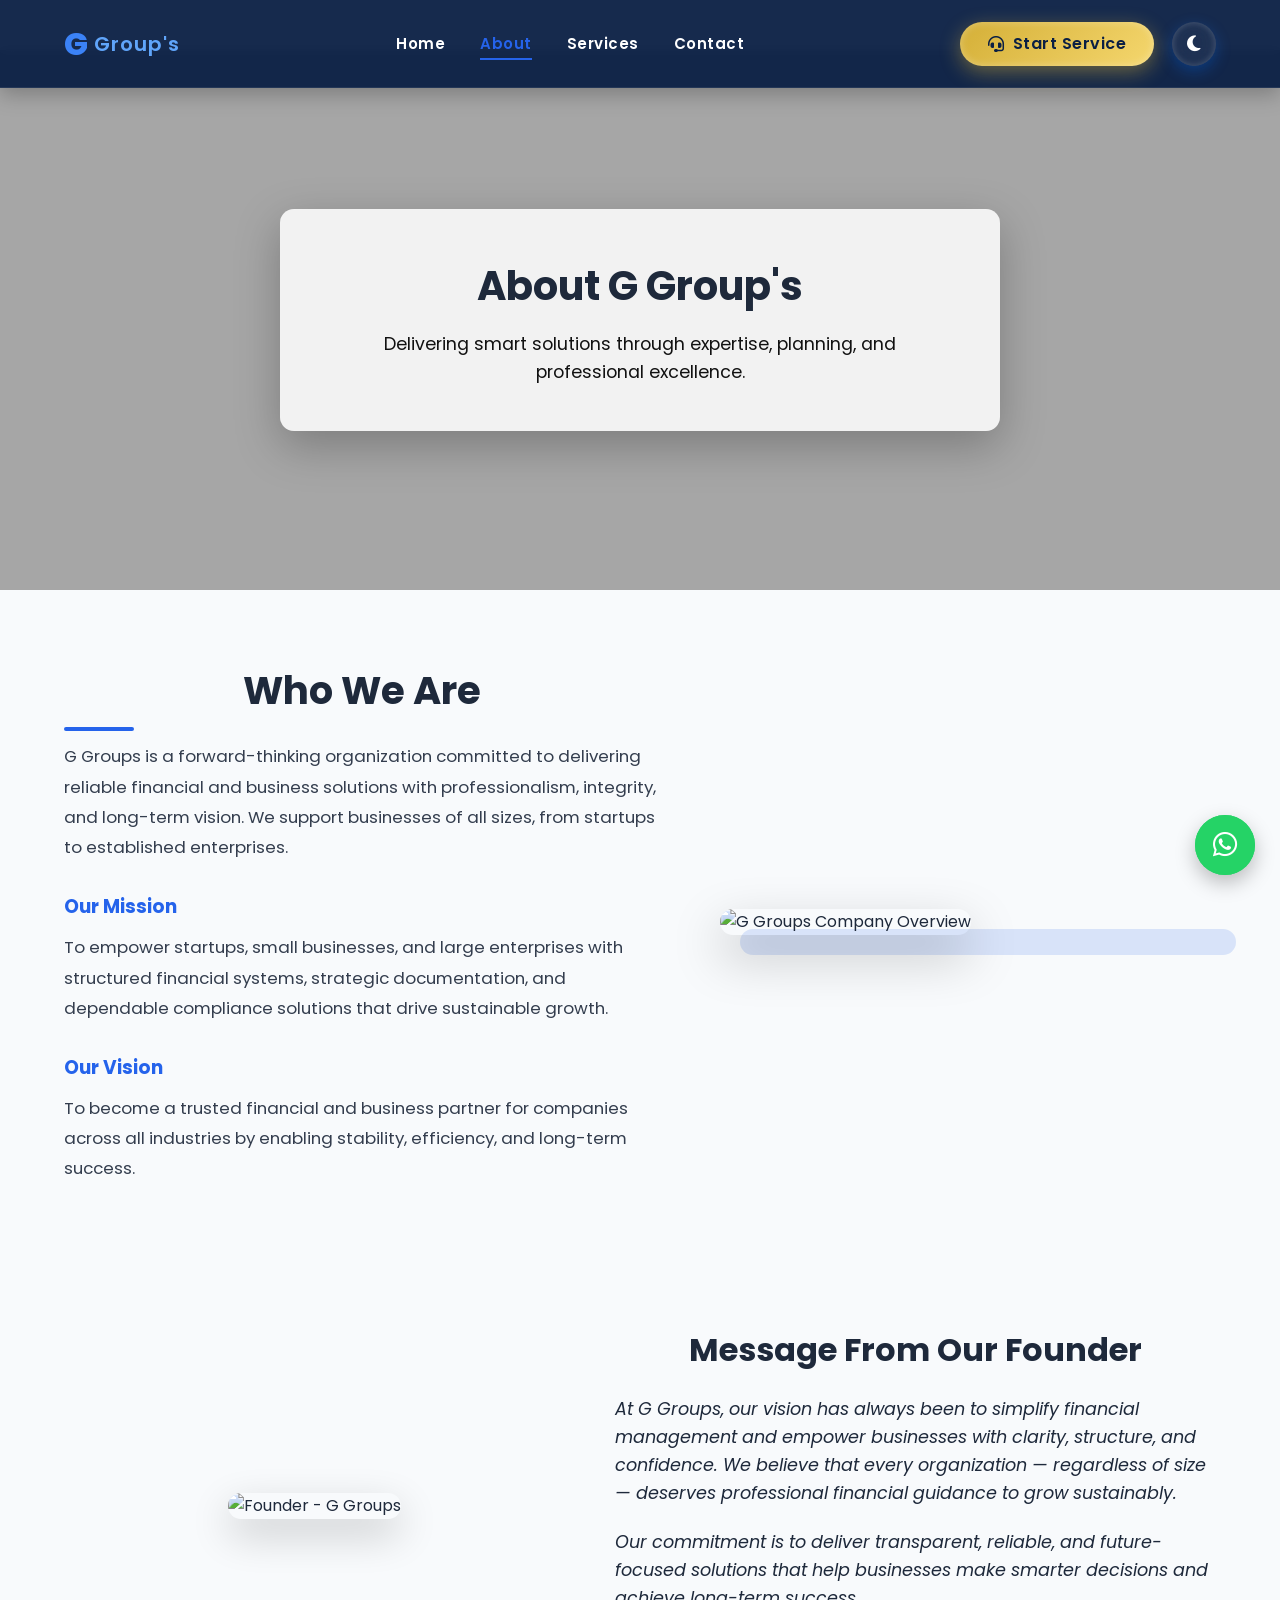
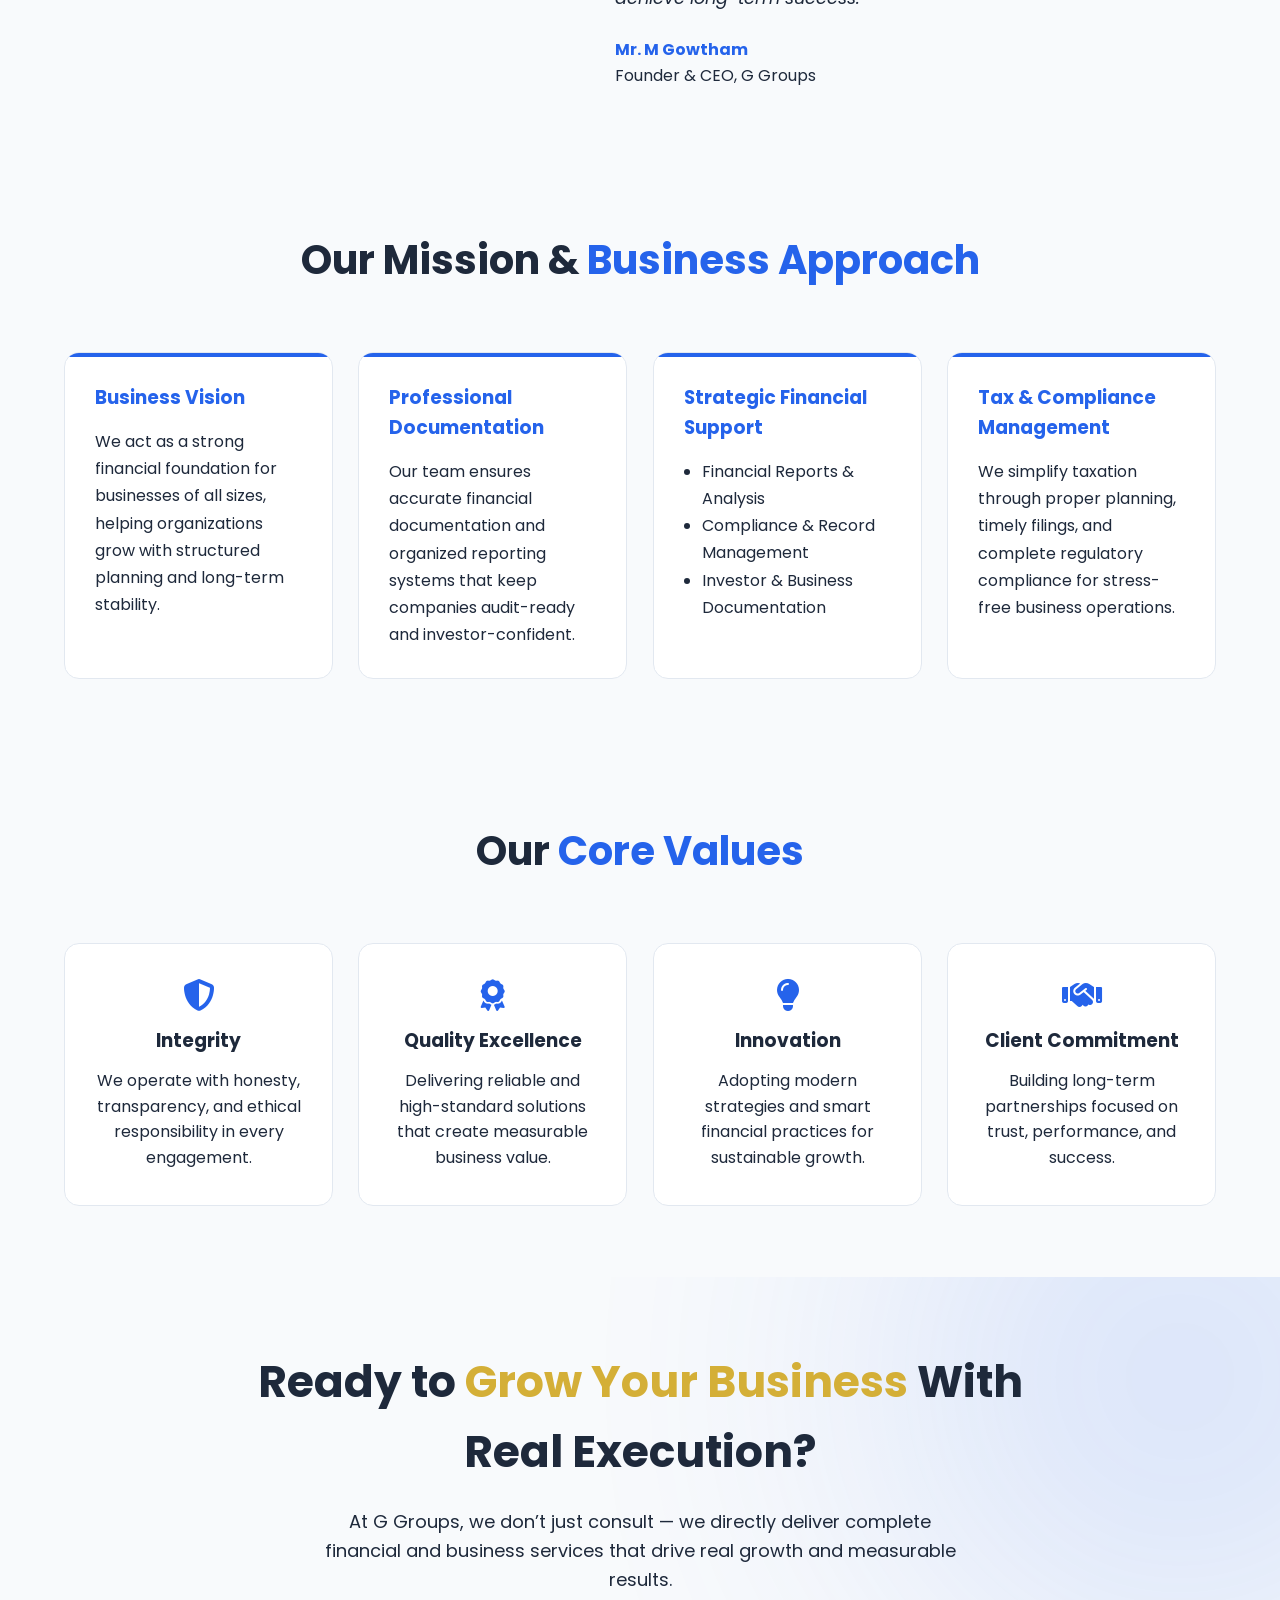
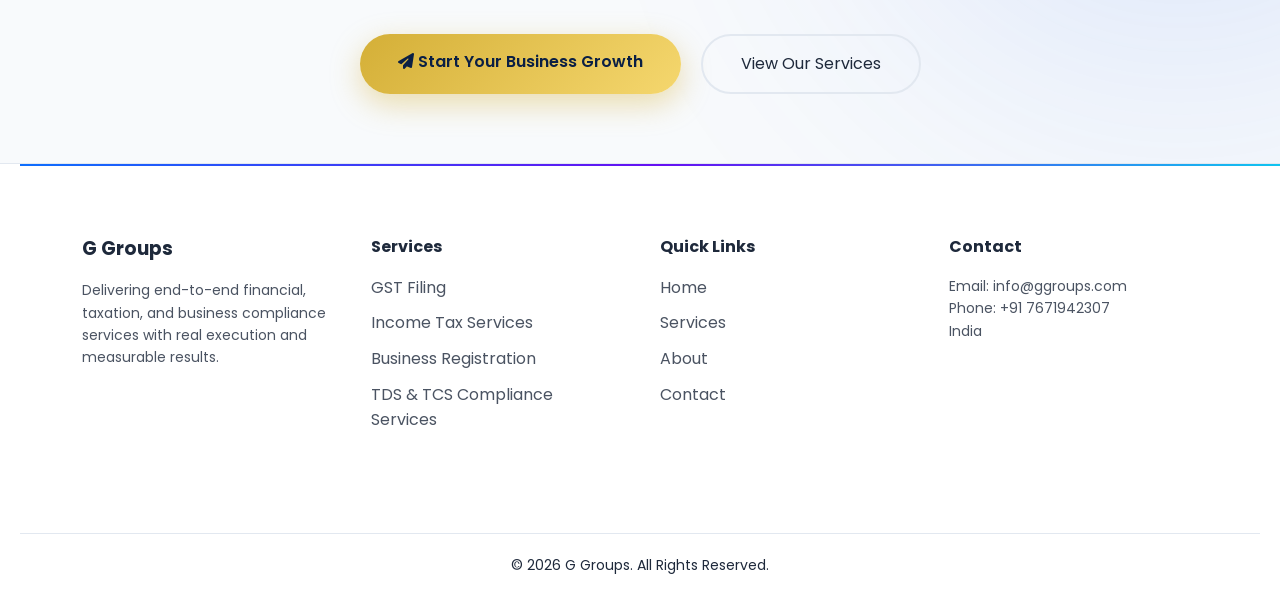
==== assets/pages/about.html @ 81a7f783 "Initial website commit" ====
<!DOCTYPE html>
<html lang="en">
<head>
    <meta charset="UTF-8">
    <title>About Us | G Groups</title>
    <meta name="keywords" content="G Groups, Financial Services India, GST Filing, Business Compliance, Tax Services, Company Registration">
    <meta name="author" content="G Groups">
    <meta name="viewport" content="width=device-width, initial-scale=1.0">
    <meta name="description" content="Learn more about G Groups, our mission, vision, and commitment to excellence.">

    <!-- Favicon -->
    <link rel="icon" href="favicon.ico" type="image/x-icon">

    <!-- CSS -->
    <link rel="stylesheet" href="../css/style.css">
    <link rel="stylesheet" href="../css/About.css">

    <!-- Google Fonts -->
    <link rel="stylesheet" href="https://cdnjs.cloudflare.com/ajax/libs/font-awesome/6.5.0/css/all.min.css">
    <link href="https://fonts.googleapis.com/css2?family=Poppins:wght@300;400;600;700&display=swap" rel="stylesheet">
</head>

<body>

    <!-- Header -->
    <header class="main-header">
        <div class="container nav-container">

            <!-- Logo -->
            <a href="../../index.html" class="logo">
                <span class="logo-main">G</span>
                <span class="logo-text">Group's</span>
            </a>

            <!-- Navigation -->
            <nav id="navbar">
                <ul class="nav-links">
                    <li><a href="../../index.html">Home</a></li>
                    <li><a href="about.html">About</a></li>
                    <li><a href="./Services/servicesMain.html">Services</a></li>
                    <li><a href="contact.html">Contact</a></li>
                </ul>
                <div class="mobile-cta">
                    <a href="contact.html" class="btn-cta">
                        Start Service
                    </a>
                </div>
            </nav>

            <!-- Right Side Actions -->
            <div class="nav-actions">
                <a href="contact.html" class="btn-cta">
                    <i class="fa-solid fa-headset"></i>
                    <span>Start Service</span>
                </a>

                <button id="themeToggle" class="theme-toggle" aria-label="Toggle Theme">
                    <i class="fa-solid fa-moon icon"></i>
                </button>
            </div>
        </div>
    </header>
    <div id="overlay"></div>

    <section class="page-banner"
            style="background: url('../images/AboutUS.jpg') center/cover no-repeat;">
        <div class="container">
            <h1>About G Group's</h1>
            <p>
                Delivering smart solutions through expertise,
                planning, and professional excellence.
            </p>
        </div>
    </section>

    <!-- Company Overview -->
    <section class="about-section">
        <div class="container about-grid reveal">

            <div class="about-text">
                <h2>Who We Are</h2>
                <p>
                    G Groups is a forward-thinking organization committed to delivering
                    reliable financial and business solutions with professionalism,
                    integrity, and long-term vision. We support businesses of all sizes,
                    from startups to established enterprises.
                </p>

                <h3>Our Mission</h3>
                <p>
                    To empower startups, small businesses, and large enterprises with
                    structured financial systems, strategic documentation, and dependable
                    compliance solutions that drive sustainable growth.
                </p>

                <h3>Our Vision</h3>
                <p>
                    To become a trusted financial and business partner for companies
                    across all industries by enabling stability, efficiency,
                    and long-term success.
                </p>
            </div>

            <div class="about-image">
                <img src="../images/logsample.png" alt="G Groups Company Overview">
            </div>

        </div>
    </section>

    <!-- Founder Section -->
    <section class="founder-section reveal">
        <div class="container founder-grid">

            <!-- Founder Image -->
            <div class="founder-image">
                <img src="../images/logsample.png" alt="Founder - G Groups">
            </div>

            <!-- Founder Content -->
            <div class="founder-content">
                <h2 class="reveal">Message From Our Founder</h2>

                <p class="founder-message reveal">
                    At G Groups, our vision has always been to simplify financial
                    management and empower businesses with clarity, structure,
                    and confidence. We believe that every organization — regardless
                    of size — deserves professional financial guidance to grow
                    sustainably.
                </p>

                <p class="founder-message reveal">
                    Our commitment is to deliver transparent, reliable, and
                    future-focused solutions that help businesses make smarter
                    decisions and achieve long-term success.
                </p>

                <h4 class="founder-name reveal">Mr. M Gowtham</h4>
                <span class="founder-role reveal delay-1">Founder & CEO, G Groups</span>
            </div>

        </div>
    </section>
     
    <section class="mission-section">
        <div class="container">

            <h2 class="section-title reveal">
                Our Mission & <span>Business Approach</span>
            </h2>

            <div class="mission-wrapper">

                <div class="mission-card reveal delay-1">
                    <h3 class="reveal delay-2">Business Vision</h3>
                    <p class="reveal delay-3">
                        We act as a strong financial foundation for businesses of
                        all sizes, helping organizations grow with structured
                        planning and long-term stability.
                    </p>
                </div>

                <div class="mission-card reveal delay-2">
                    <h3 class="reveal delay-3">Professional Documentation</h3>
                    <p class="reveal delay-4">
                        Our team ensures accurate financial documentation and
                        organized reporting systems that keep companies
                        audit-ready and investor-confident.
                    </p>
                </div>

                <div class="mission-card reveal delay-3">
                    <h3 class="reveal delay-4">Strategic Financial Support</h3>
                    <ul>
                        <li class="reveal delay-5">Financial Reports & Analysis</li>
                        <li class="reveal delay-6">Compliance & Record Management</li>
                        <li class="reveal delay-7">Investor & Business Documentation</li>
                    </ul>
                </div>

                <div class="mission-card reveal delay-4">
                    <h3 class="reveal delay-5">Tax & Compliance Management</h3>
                    <p class="reveal delay-6">
                        We simplify taxation through proper planning,
                        timely filings, and complete regulatory compliance
                        for stress-free business operations.
                    </p>
                </div>

            </div>

        </div>
    </section>

    <!-- Core Values -->
    <section class="values-section">
        <div class="container">

            <h2 class="section-title reveal">
                Our <span>Core Values</span>
            </h2>

            <div class="values-grid">

                <div class="value-box reveal delay-1">
                    <i class="fa-solid fa-shield-halved reveal delay-2"></i>
                    <h3 class="reveal delay-3">Integrity</h3>
                    <p class="reveal delay-4">
                        We operate with honesty, transparency,
                        and ethical responsibility in every engagement.
                    </p>
                </div>

                <div class="value-box reveal delay-2">
                    <i class="fa-solid fa-award reveal delay-3"></i>
                    <h3 class="reveal delay-4">Quality Excellence</h3>
                    <p class="reveal delay-5">
                        Delivering reliable and high-standard solutions
                        that create measurable business value.
                    </p>
                </div>

                <div class="value-box reveal delay-3">
                    <i class="fa-solid fa-lightbulb reveal delay-4"></i>
                    <h3 class="reveal delay-5">Innovation</h3>
                    <p class="reveal delay-6">
                        Adopting modern strategies and smart financial
                        practices for sustainable growth.
                    </p>
                </div>

                <div class="value-box reveal delay-4">
                    <i class="fa-solid fa-handshake reveal delay-5"></i>
                    <h3 class="reveal delay-6">Client Commitment</h3>
                    <p class="reveal delay-7">
                        Building long-term partnerships focused on
                        trust, performance, and success.
                    </p>
                </div>

            </div>

        </div>
    </section>

    <!-- Premium Call To Action -->
    <section class="cta-premium">
        <div class="cta-overlay"></div>

        <div class="container cta-content reveal">

            <h2 class="reveal">
                Ready to <span>Grow Your Business</span> With Real Execution?
            </h2>

            <p class="reveal">
                At G Groups, we don’t just consult — we directly deliver
                complete financial and business services that drive
                real growth and measurable results.
            </p>

            <div class="cta-buttons">
                <a href="contact.html" class="cta-primary reveal delay-1">
                    <i class="fa-solid fa-paper-plane"></i>
                    Start Your Business Growth
                </a>

                <a href="./Services/servicesMain.html" class="cta-secondary reveal delay-2">
                    View Our Services
                </a>
            </div>

        </div>
    </section>

    <!-- Footer -->
    <footer class="footer">

        <div class="container footer-grid">

            <!-- Company -->
            <div class="footer-col">
                <h3>G Groups</h3>
                <p>
                    Delivering end-to-end financial, taxation, and
                    business compliance services with real execution
                    and measurable results.
                </p>
            </div>

            <!-- Services -->
            <div class="footer-col">
                <h4>Services</h4>
                <ul>
                    <li><a href="./Services/gst.html">GST Filing</a></li>
                    <li><a href="./Services/it.html">Income Tax Services</a></li>
                    <li><a href="./Services/compliance.html">Business Registration</a></li>
                    <li><a href="./Services/tds.html">TDS & TCS Compliance Services</a></li>
                </ul>
            </div>

            <!-- Quick Links -->
            <div class="footer-col">
                <h4>Quick Links</h4>
                <ul>
                    <li><a href="../../index.html">Home</a></li>
                    <li><a href="./Services/servicesMain.html">Services</a></li>
                    <li><a href="about.html">About</a></li>
                    <li><a href="contact.html">Contact</a></li>
                </ul>
            </div>

            <!-- Contact -->
            <div class="footer-col">
                <h4>Contact</h4>
                <p>Email: info@ggroups.com</p>
                <p>Phone: +91 7671942307</p>
                <p>India</p>
            </div>

        </div>

        <div class="footer-bottom">
            <p>© 2026 G Groups. All Rights Reserved.</p>
        </div>

    </footer>

    <!-- JS -->
    <script src="../js/script.js"></script>

    <a href="https://wa.me/917671942307"
        class="whatsapp-float"
        title="Chat with G Groups on WhatsApp"
        target="_blank">

        <i class="fa-brands fa-whatsapp"></i>

    </a>

</body>
</html>
---- assets/css/style.css ----
/* =========================
   Global Styles
========================= */

* {
    margin: 0;
    padding: 0;
    box-sizing: border-box;
}
html, body {
    overflow-x: hidden;
}

html{
    scroll-behavior:smooth;
}
body {
    padding-top: 50px;
    font-family: 'Poppins', sans-serif;
    line-height: 1.6;
    color: var(--text-color);
    background: var(--bg-color);
    transition: background 0.3s ease, color 0.3s ease;
}

.container {
    width: 90%;
    max-width: 1200px;
    margin: auto;
}

/* =========================
   THEME VARIABLES
========================= */

:root {
  --logo-primary: #3B82F6;
  --logo-secondary: #60A5FA; 
  --bg-color: #f4f7fb;              /* soft finance background */
  --text-color: #1e293b;            /* deep navy text */
  --card-bg: #ffffff;
  --border-color: #e2e8f0;
  --section-bg: #edf2f7;

  --accent-color:#3B82F6;        
  --header-bg: rgba(10, 31, 68, 0.95);
  --nav-text: #ffffff;

  --glass-bg: rgba(255,255,255,0.6);
  --gradient-light: linear-gradient(to bottom, #ffffff, #e9eef5);

  --input-bg: #ffffff;
  --input-border: #cbd5e1;
  --banner-bg: #e3f2fd;
  --footer-bg: #0a1f44;
  --cta-bg: #0a1f44;
    --footer-text: #1e293b;
    --footer-subtext: #475569;
    --footer-border: rgba(0,0,0,0.08);
    --footer-icon-bg: rgba(0,0,0,0.05);
}

body.dark {
  --logo-primary: #D4AF37;
  --logo-secondary: #ffffff;;  
  --bg-color: #0f172a;
  --text-color: #e5e7eb;
  --card-bg: #1e293b;
  --border-color: #334155;
  --section-bg: #020617;
  --accent-color: #D4AF37;
  --header-bg: rgba(5, 15, 35, 0.95);
  --nav-text: #ffffff;

  --glass-bg: rgba(30,41,59,0.6);
  --gradient-light: linear-gradient(to bottom, #0f172a, #020617);

  --input-bg: #1e293b;
  --input-border: #334155;
  --banner-bg: #0f172a;
  --cta-bg: #0f172a;
  --footer-bg: #0f172a;
    --footer-text: #ffffff;
    --footer-subtext: #cbd5e1;
    --footer-border: rgba(255,255,255,0.1);
    --footer-icon-bg: rgba(255,255,255,0.08);
}
body.dark .service-card {
    box-shadow:
        0 10px 30px rgba(0,0,0,0.6),
        inset 0 0 0 1px rgba(255,255,255,0.03);
}
body.dark .cta {
    background: linear-gradient(
        135deg,
        var(--accent-color),
        #111827
    );
}

/* =========================
   Premium Corporate Header
========================= */

.main-header {
    position: fixed;   
    top: 0;
    left: 0;
    width: 100%;
    z-index: 1000;
    background: var(--header-bg);
    backdrop-filter: blur(6px);
    -webkit-backdrop-filter: blur(6px);
    padding: 18px 0;
    border-bottom: 1px solid rgba(255,255,255,0.08);
    box-shadow: 0 6px 20px rgba(0,0,0,0.25);
    transition: background 0.4s ease,
                padding 0.4s ease,
                box-shadow 0.4s ease;
}

.main-header.scrolled {
    background: var(--header-bg);
    padding: 5px 0;
    box-shadow: 0 8px 30px rgba(0,0,0,0.35);
}

.nav-container {
    display: flex;
    justify-content: space-between;
    align-items: center;
}

/* Logo */
.logo {
    text-decoration: none;
    display: flex;
    align-items: center;
    font-family: 'Poppins', sans-serif;
}

.logo-main {
    font-size: 32px;
    font-weight: 800;
    color: var(--logo-primary);
    margin-right: 6px;
    transition: 0.3s ease;
}

.logo-text {
    font-size: 20px;
    font-weight: 600;
    color: var(--logo-secondary);
    letter-spacing: 1px;
}

.logo:hover .logo-main {
    transform: scale(1.08);
    color: var(--logo-primary);
}

.logo:hover .logo-text {
    color: #BFDBFE;
}

/* Navigation Links */

.nav-links {
    list-style: none;
    display: flex;
    gap: 35px;
}

.nav-links li {
    opacity: 0;
    transform: translateY(-10px);
    animation: fadeSlideDown 0.6s forwards;
}

#navbar.active .nav-links li {
   animation: slideIn 0.5s forwards;
}

.nav-links li:nth-child(1) { animation-delay: 0.1s; }
.nav-links li:nth-child(2) { animation-delay: 0.2s; }
.nav-links li:nth-child(3) { animation-delay: 0.3s; }
.nav-links li:nth-child(4) { animation-delay: 0.4s; }

@keyframes fadeSlideDown {
    to {
        opacity: 1;
        transform: translateY(0);
    }
}

.nav-links li a {
    text-decoration: none;
    color: var(--nav-text);
    font-weight: 600;
    font-size: 15px;
    letter-spacing: 0.5px;
    transition: 0.3s ease;
    position: relative;
}

/* Underline Animation */

.nav-links li a::after {
    content: "";
    width: 0%;
    height: 2px;
    background: var(--accent-color);
    position: absolute;
    left: 0;
    bottom: -6px;
    transition: 0.4s ease;
}

.nav-links li a:hover::after,
.nav-links li a.active::after {
    width: 100%;
}

.nav-links li a.active {
    color: var(--accent-color);
}

/* Contact Button */

.nav-links li a.btn {
    background: var(--accent-color);
    padding: 9px 22px;
    border-radius: 30px;
    color: #000;
    font-weight: 600;
    transition: 0.3s ease;
}

.nav-links li a.btn:hover {
    background: #ffffff;
    color: #000;
    transform: translateY(-2px);
}
/* Overlay */

#overlay {
    position: fixed;
    top: 0;
    left: 0;
    width: 100%;
    height: 100%;
    background: rgba(0, 0, 0, 0.5);
    backdrop-filter: blur(3px);
    opacity: 0;
    visibility: hidden;
    transition: 0.4s ease;
    z-index: 900;
}

#overlay.active {
    opacity: 1;
    visibility: visible;
}

/* =========================
   Mobile Slide-In Menu
========================= */

.menu-toggle {
    display: none;
    font-size: 28px;
    cursor: pointer;
    color: var(--nav-text);
    z-index: 1100;
    transition: 0.3s ease;
}

.menu-toggle:hover {
    color: var(--accent-color);
    transform: scale(1.1);
}

.mobile-cta .btn-cta {
    display: inline-block;
}

.mobile-cta {
    display: none;
    margin-top: 40px;
    padding-left: 35px;
}

/* Mobile */

@media (max-width: 768px) {

    .menu-toggle {
        display: block;
    }

    #navbar {
        position: fixed;
        top: 0;
        right: 0;
        width: 75%;
        max-width: 320px;
        transform: translateX(100%);
        height: 100vh;
        background: linear-gradient(
            to bottom,
            var(--section-bg),
            var(--header-bg)
        );
        transition: 0.6s cubic-bezier(0.77, 0, 0.175, 1);
        padding-top: 100px;
        box-shadow: -8px 0 25px rgba(0,0,0,0.4);
    }

    #navbar.active {
        transform: translateX(0);
    }

    .nav-links {
        flex-direction: column;
        gap: 30px;
        padding-left: 35px;
        padding-top: 20px;
    }
    .mobile-cta {
        display: block;
        margin-top: auto;
        padding: 30px 35px;
    }

    .nav-links li {
        opacity: 0;
        transform: translateX(20px);
        animation: slideIn 0.5s forwards;
    }
    .nav-actions {
        display: none;
    }


    @keyframes slideIn {
        to {
            opacity: 1;
            transform: translateX(0);
        }
    }

    .nav-links li a {
        font-size: 18px;
        color: var(--text-color);
        font-weight: 600;
    }
    .nav-links li a:hover {
        color: var(--accent-color);
        padding-left: 8px;
    }
}   

/* =========================
   Hero Section
========================= */

.hero {
    background: none !important;
    position: relative;
    min-height: 100vh;
    overflow: hidden;
    display: flex;
    align-items: center;
    justify-content: center;
    text-align: center;
    color: #FFFFFF;
    font-family: 'Poppins', sans-serif;
}
.section-light {
    background: var(--section-bg);
}

/* Background Video */
.hero-video {
    position: absolute;
    top: 50%;
    left: 50%;
    min-width: 100%;
    min-height: 100%;
    pointer-events: none;
    transform: translate(-50%, -50%);
    object-fit: cover;
    filter:brightness(0.6) blur(1px);
    z-index: -2;
}

/* Dark Overlay */
.overlay {
    position: absolute;
    width: 100%;
    height: 100%;
    inset: 0;
    background: linear-gradient(
        to right,
        rgba(0, 0, 0, 0.75),
        rgba(0, 0, 0, 0.65)
    );
    z-index: -1;
}

/* Content */

.hero-content {
    position: relative;
    z-index: 2;
    text-align: center;
}

.hero-content h1 {
    font-size: 3.4rem;
    font-weight: 700;
    line-height: 1.2;
    color: #FFFFFF;
}

.hero-content h1 span {
    color: #00c6ff;
}

.hero-tagline {
    color: #00c6ff;
    font-size: 1.2rem;
    font-weight: 500;
    margin-top: 15px;
    letter-spacing: 1px;
}

.hero-content p {
    margin: 20px auto;
    max-width: 700px;
    font-size: 1.2rem;
    color: #E5E7EB;
}

.hero-content h1,
.hero-content p {
    text-shadow: 0 4px 15px rgba(0, 0, 0, 0.5);
}

/* =========================
   Premium Button System
========================= */

.hero-buttons {
    margin-top: 30px;
    display: flex;
    justify-content: center;
    flex-wrap: wrap;
    gap: 15px;
}

/* Base Button */
.btn-primary,
.btn-secondary,
.btn-cta {
    padding: 12px 28px;
    border-radius: 40px;
    text-decoration: none;
    font-weight: 600;
    letter-spacing: 0.5px;
    transition: background 0.4s ease,
                padding 0.4s ease,
                box-shadow 0.4s ease;
    display: inline-flex;
    align-items: center;
    justify-content: center;
    gap: 8px;
    position: relative;
    overflow: hidden;
}

/* =========================
   Primary Button (Royal Blue)
========================= */

.btn-primary {
    background: linear-gradient(45deg, #0A1F44, #0072ff);
    color: #fff;
    box-shadow: 0 5px 18px rgba(0, 114, 255, 0.35);
}

.btn-primary:hover {
    transform: translateY(-4px);
    box-shadow: 0 10px 28px rgba(0, 114, 255, 0.5);
}

/* Glow effect */
.btn-primary::before {
    content: "";
    position: absolute;
    width: 0%;
    height: 100%;
    left: 0;
    top: 0;
    background: rgba(255,255,255,0.15);
    transition: 0.4s;
}

.btn-primary:hover::before {
    width: 100%;
}


/* =========================
   Secondary Button (Glass Outline)
========================= */

.btn-secondary {
    border: 2px solid rgba(255,255,255,0.8);
    color: #fff;
    background: rgba(255,255,255,0.05);
    backdrop-filter: blur(6px);
    border-radius: 40px;
    transition: background 0.4s ease,
                padding 0.4s ease,
                box-shadow 0.4s ease;
}

.btn-secondary:hover {
    background: #fff;
    color: #0A1F44;
    transform: translateY(-4px);
    box-shadow: 0 8px 20px rgba(255,255,255,0.3);
}
/* =========================
   Nav Actions Alignment Fix
========================= */

.nav-actions {
    display: flex;
    align-items: center;   /* VERY IMPORTANT */
    justify-content: center;
    gap: 18px;
}

/* Make both same height */
.btn-cta,
.theme-toggle {
    height: 44px;
}

/* =========================
   CTA Button (Luxury Gold)
========================= */

.btn-cta {
    background: linear-gradient(135deg, #D4AF37, #f5d76e);
    color: #0A1F44;
    font-weight: 600;
    border-radius: 40px;
    display: inline-flex;
    align-items: center;
    justify-content: center;
    box-shadow:
        0 6px 20px rgba(212,175,55,0.45),
        inset 0 0 8px rgba(255,255,255,0.3);
    transition: background 0.4s ease,
                padding 0.4s ease,
                box-shadow 0.4s ease;
    position: relative;
    overflow: hidden;
}

/* Shine sweep effect */
.btn-cta::before {
    content: "";
    position: absolute;
    top: 0;
    left: -75%;
    width: 50%;
    height: 100%;
    background: rgba(255,255,255,0.4);
    transform: skewX(-20deg);
    transition: 0.7s;
}

.btn-cta:hover::before {
    left: 130%;
}

.btn-cta i {
    transition: transform 0.3s ease;
}

.btn-cta:hover {
    transform: translateY(-5px);
    box-shadow:
        0 12px 35px rgba(212,175,55,0.6),
        inset 0 0 10px rgba(255,255,255,0.4);
}

.btn-cta:hover i {
    transform: rotate(-8deg) scale(1.15);
}


/* =========================
   Premium Theme Toggle (Glass + Glow)
========================= */

.theme-toggle {
    padding: 0;
    width: 44px;
    height: 44px;
    border-radius: 50%;
    border: none;
    cursor: pointer;
    position: relative;

    background: rgba(255,255,255,0.08);
    backdrop-filter: blur(10px);

    display: flex;
    align-items: center;
    justify-content: center;

    box-shadow:
        0 5px 15px rgba(0,114,255,0.3),
        inset 0 0 6px rgba(255,255,255,0.2);

    transition: background 0.4s ease,
                padding 0.4s ease,
                box-shadow 0.4s ease;
}

.theme-toggle:hover {
    transform: translateY(-4px) scale(1.08);
    box-shadow:
        0 12px 28px rgba(0,114,255,0.5),
        inset 0 0 8px rgba(255,255,255,0.3);
}

.theme-toggle .icon {
    color: #fff;
    font-size: 18px;
    transition: transform 0.6s ease, color 0.3s ease;
}

/* Rotate effect */
.theme-toggle.active .icon {
    transform: rotate(360deg);
}


/* =========================
   Animations
========================= */

.slide-up {
    opacity: 0;
    transform: translateY(40px);
    animation: slideUp 1s ease forwards;
    animation-delay: 0.4s;
}

.fade-in-delay {
    opacity: 0;
    animation: fadeIn 1.2s ease forwards;
    animation-delay: 0.8s;
}

@keyframes fadeIn {
    to { opacity: 1; }
}

@keyframes slideUp {
    to {
        opacity: 1;
        transform: translateY(0);
    }
}


/* =========================
   Hero Bottom Blur Effect
========================= */

.hero::after {
    content: "";
    position: absolute;
    bottom: 0;
    left: 0;
    width: 100%;
    height: 180px;
    backdrop-filter: blur(4px);
    -webkit-backdrop-filter: blur(4px);
    background: linear-gradient(to top, rgba(10,31,68,0.6), transparent);
    pointer-events: none;
    z-index: 1;
}


/* =========================
   Sections
========================= */

section:not(.hero):not(.page-banner) {
    padding: 70px 0;
    background: var(--section-bg);
}

h2 {
    text-align: center;
    margin-bottom: 30px;
    font-size: 32px;
    color: var(--text-color);
}
.slide-up {
    will-change: transform, opacity;
}


/* =========================
   Grid Layouts
========================= */

.service-boxes,
.services-grid,
.values-grid {      
    display: grid;
    grid-template-columns: repeat(auto-fit, minmax(250px, 1fr));
    gap: 25px;
}

.box
{
    background: var(--card-bg);
    padding: 25px;
    border: 1px solid var(--border-color);
    border-radius: 12px;
    box-shadow: 0 6px 18px rgba(0,0,0,0.06);
    transition: 0.3s;
    opacity: 0;
    transform: translateY(20px);
}
/* Services should be visible */
.service-card {
    opacity: 1;
    transform: translateY(0);
}

.box:hover,
.service-card:hover,
.value-box:hover {
    transform: translateY(-5px);
}


/* =========================
   Why Choose Us - Premium
========================= */

.why-choose {
    min-height: 100vh;
    padding: 100px 0;
    background: var(--gradient-light);
    text-align: center;
    position: relative;
    overflow: hidden;
}

.why-choose::after {
    content: "";
    position: absolute;
    width: 500px;
    height: 500px;
    background: var(--accent-color);
    opacity: 0.05;
    border-radius: 50%;
    top: -150px;
    right: -150px;
    filter: blur(120px);
}
.why-choose::after {
    z-index: 0;
}

.why-grid,
.section-title,
.section-description {
    position: relative;
    z-index: 1;
}

.why-grid {
    margin-top: 60px;
    display: grid;
    grid-template-columns: repeat(auto-fit,minmax(260px,1fr));
    gap: 35px;
}

/* Card */
.why-card {
    position: relative;
    background: linear-gradient(
        145deg,
        var(--glass-bg),
        transparent
    );
    backdrop-filter: blur(12px);
    border-radius: 18px;
    padding: 40px 25px;
    border: 1px solid var(--border-color);
    transition: 0.4s;
    overflow: hidden;
}

/* Top Accent Line */
.why-card::before {
    content: "";
    position: absolute;
    top: 0;
    left: 0;
    width: 100%;
    height: 4px;
    background: var(--accent-color);
}

/* Icon Circle */
.icon-box {
    width: 70px;
    height: 70px;
    margin: auto;
    border-radius: 50%;
    background: var(--accent-color);
    display: flex;
    align-items: center;
    justify-content: center;
    margin-bottom: 20px;
}

.icon-box i {
    color: #fff;
    font-size: 28px;
    transition: 0.4s;
}

/* Hover Effect */
.why-card:hover {
    transform: translateY(-12px) scale(1.02);
    box-shadow:
        0 25px 50px rgba(0,0,0,0.12),
        0 0 25px var(--accent-color);
}
.why-card {
    transition-delay: calc(var(--i) * 0.15s);
}

.why-card:hover .icon-box {
    transform: rotate(8deg) scale(1.1);
}

/* Text */
.why-card h3 {
    margin-bottom: 12px;
    color: var(--text-color);
}

.why-card p {
    color: var(--text-color);
    opacity: 0.8;
}

/* =========================
   Scroll Reveal Animation
========================= */

.reveal {
    opacity: 0;
    transform: translateY(60px);
    transition:
        opacity 0.8s ease,
        transform 0.8s ease;
    will-change: transform, opacity;
}

.reveal.active {
    opacity: 1;
    transform: translateY(0);
}

/* Slight zoom variation */
.reveal-zoom {
  opacity: 0;
  transform: scale(0.95);
  transition: opacity 0.8s ease, transform 0.8s ease;
}

.reveal-zoom.active {
  opacity: 1;
  transform: scale(1);
}

/* Stagger delay helpers */
.delay-1 { transition-delay: 0.1s; }
.delay-2 { transition-delay: 0.2s; }
.delay-3 { transition-delay: 0.3s; }
.delay-4 { transition-delay: 0.4s; }
.delay-5 { transition-delay: 0.5s; }
.delay-6 { transition-delay: 0.6s; }
.delay-7 { transition-delay: 0.7s; }
.delay-8 { transition-delay: 0.8s; }
.delay-9 { transition-delay: 0.9s; }
.delay-10 { transition-delay: 1s; }

@media (hover: hover) {
    .why-card:hover {
        transform: translateY(-12px) scale(1.02);
        box-shadow:
            0 25px 50px rgba(0,0,0,0.12),
            0 0 25px var(--accent-color);
    }
}
/* =========================
   About Preview Section
========================= */

.about-preview {
    position: relative;
    margin-top: -80px;
    padding: 140px 20px 120px;
    overflow: hidden;
    background: var(--glass-bg);
    backdrop-filter: blur(14px);
    -webkit-backdrop-filter: blur(14px);
}

/* Background Glow */
.about-preview::before {
    content: "";
    position: absolute;
    width: 600px;
    height: 600px;
    background: var(--logo-primary);
    opacity: 0.06;
    border-radius: 50%;
    bottom: -200px;
    left: -200px;
    filter: blur(140px);
    z-index: 0;
}

/* Wrapper Layout */
.about-wrapper {
    position: relative;
    z-index: 1;
    display: grid;
    grid-template-columns: repeat(auto-fit,minmax(350px,1fr));
    align-items: center;
    gap: 60px;
}

/* LEFT CONTENT */
.about-content {
    text-align: left;
}

/* Title */
.about-preview .section-title {
    font-size: 38px;
    font-weight: 700;
    margin-bottom: 20px;
    color: var(--text-color);
}

.section-title span {
    color: var(--logo-primary);
}

/* Description */
.about-preview .section-description {
    font-size: 18px;
    line-height: 1.8;
    margin-bottom: 30px;
    color: var(--text-color);
    opacity: 0.9;
}

/* Highlights */
.about-highlights {
    margin-bottom: 35px;
}

.highlight {
    display: flex;
    align-items: center;
    gap: 12px;
    margin-bottom: 12px;
    color: var(--text-color);
}

.highlight i {
    color: var(--logo-primary);
    font-size: 18px;
}

/* RIGHT CARD */
.about-card {
    background: var(--glass-bg);
    backdrop-filter: blur(12px);
    padding: 45px;
    border-radius: 18px;
    border: 1px solid var(--border-color);
    transition: 0.4s;
}

.about-card:hover {
    transform: translateY(-10px);
    box-shadow:
        0 20px 45px rgba(0,0,0,0.12);
}

/* Premium Button */
.premium-btn {
    display: inline-block;
    padding: 14px 38px;
    border-radius: 50px;
    background: linear-gradient(
        45deg,
        var(--logo-primary),
        var(--logo-secondary)
    );
    color: #fff;
    text-decoration: none;
    font-weight: 600;
    transition:
        transform 0.4s ease,
        box-shadow 0.4s ease;
}

.premium-btn:hover {
    transform: translateY(-6px);
    box-shadow:
        0 15px 35px rgba(0,0,0,0.3),
        0 0 20px var(--logo-primary);
}

/* ======================
   Services Section
====================== */

.services {
    padding: 90px 0;
    background: var(--section-bg);
    text-align: center;
}

/* Heading */

.services-title {
    font-size: 42px;
    font-weight: 700;
    color: var(--text-color);
    margin-bottom: 15px;
}

.services-subtitle {
    max-width: 750px;
    margin: auto;
    color: var(--text-color);
    opacity: 0.75;
    font-size: 17px;
    line-height: 1.7;
    margin-bottom: 60px;
}

.services .service-card {
    color: var(--text-color);
}

.service-card,
.service-card:visited,
.service-card:hover {
    text-decoration: none;
    color: inherit;
}

/* Grid */

.services-grid {
    display: grid;
    grid-template-columns: repeat(auto-fit,minmax(280px,1fr));
    gap: 30px;
}

/* Card */

.service-card {
    background: var(--card-bg);
    color: var(--text-color);
    padding: 35px 25px;
    border-radius: 16px;
    text-decoration: none;
    transition: all 0.35s ease;
    box-shadow: 0 8px 25px rgba(0,0,0,0.06);
    border: 1px solid var(--border-color);
    position: relative;
    overflow: hidden;
}

/* Icon */

.service-card i {
    font-size: 42px;
    color: var(--accent-color);
    margin-bottom: 18px;
}

/* Title */

.service-card h3 {
    font-size: 20px;
    font-weight: 600;
    color: var(--text-color);
    margin-bottom: 10px;
}

/* Text */

.service-card p {
    font-size: 15px;
    color: var(--text-color);
    opacity: 0.8;
    line-height: 1.6;
}

/* Hover Effect */

.service-card:hover {
    transform: translateY(-10px);
    box-shadow:
        0 18px 40px rgba(0,0,0,0.15),
        0 0 20px var(--accent-color);
}

/* Top Accent Line */

.service-card::before {
    content: "";
    position: absolute;
    top: 0;
    left: 0;
    width: 100%;
    height: 4px;
    background: var(--accent-color);
    transform: scaleX(0);
    transition: 0.4s;
}

.service-card:hover::before {
    transform: scaleX(1);
}


/* ======================
   CTA Section
====================== */

.cta {
    padding: 90px 20px;
    text-align: center;
    background: linear-gradient(
        135deg,
        var(--accent-color),
        #0a58ca
    );
    color: #fff;
    position: relative;
    overflow: hidden;
}

/* Content */

.cta-content h2 {
    font-size: 40px;
    font-weight: 700;
    margin-bottom: 15px;
}

.cta-content p {
    max-width: 650px;
    color: var(--text-color);
    margin: auto;
    font-size: 17px;
    opacity: 0.9;
    margin-bottom: 35px;
}

/* Button */

.cta-btn {
    display: inline-block;
    padding: 14px 32px;
    background: #fff;
    color: var(--accent-color);
    font-weight: 600;
    border-radius: 40px;
    text-decoration: none;
    transition: 0.35s;
}

/* Hover */

.cta-btn:hover {
    transform: translateY(-3px);
    box-shadow: 0 10px 25px rgba(0,0,0,0.25);
}
.cta::before {
    content: "";
    position: absolute;
    width: 400px;
    height: 400px;
    background: rgba(255,255,255,0.08);
    border-radius: 50%;
    top: -100px;
    left: -100px;
}

/* =========================
   Page Banner
========================= */

.page-banner {
    background: var(--banner-bg);
    text-align: center;
    padding: 60px 20px;
}

.page-banner h1 {
    color: var(--text-color);
    margin-bottom: 10px;
}


/* ======================
   Footer
====================== */

.footer {
    background: var(--card-bg);
    color: var(--text-color);
    padding: 70px 20px 0;
    position: relative;
    transition: 0.4s ease;
    border-top: 1px solid var(--border-color);
    text-decoration: none;
}

/* Grid */

.footer-grid {
    display: grid;
    grid-template-columns: repeat(auto-fit,minmax(220px,1fr));
    gap: 40px;
    padding-bottom: 40px;
}

/* Columns */

.footer-col h3,
.footer-col h4 {
    color: var(--footer-text);
    margin-bottom: 15px;
}

.footer-col p {
    color: var(--footer-text);
    font-size: 14px;
    opacity: 0.8;
    line-height: 1.6;
}

/* Links */

.footer-col a {
    color: var(--footer-text);
    text-decoration: none;
    transition: 0.3s;
}

.footer-col a:hover {
    color: #0d6efd;
    padding-left: 5px;
}

.footer-col ul {
    list-style: none;
}

.footer-col ul li {
    margin-bottom: 10px;
}

.footer-col ul li a {
    text-decoration: none;
    color: var(--text-color);
    opacity: 0.8;
    transition: 0.3s;
}

.footer-col ul li a:hover {
    color: var(--accent-color);
    opacity: 1;
}
/* Social Icons */
.footer-social a {
    display: inline-flex;
    align-items: center;
    justify-content: center;
    text-decoration: none;


    width: 38px;
    height: 38px;
    margin-right: 10px;

    border-radius: 50%;
    background: var(--footer-icon-bg);
    color: var(--footer-text);

    transition: 0.3s;
}

.footer-social a:hover {
    background: #0d6efd;
    color: #fff;
    transform: translateY(-4px);
}

/* Bottom */

.footer-bottom {
    margin-top: 50px;
    text-align: center;
    padding: 20px 0;
    border-top: 1px solid var(--border-color);
    font-size: 14px;
}
/* Gradient Line */
.footer::before {
    content: "";
    position: absolute;
    top: 0;
    width: 100%;
    height: 2px;

    background: linear-gradient(
        90deg,
        #0d6efd,
        #6610f2,
        #0dcaf0
    );
}


/* ======================
   WhatsApp Float Button
====================== */

.whatsapp-float {
    position: fixed;
    bottom: 25px;
    right: 25px;
    width: 60px;
    height: 60px;
    background: #25D366;
    color: #fff;
    border-radius: 50%;
    display: flex;
    align-items: center;
    justify-content: center;
    font-size: 28px;
    text-decoration: none;
    box-shadow: 0 8px 20px rgba(0,0,0,0.25);
    z-index: 999;
    transition: 0.3s;
}

/* Hover */

.whatsapp-float:hover {
    transform: scale(1.1);
}

.whatsapp-float::before {
    content: "";
    position: absolute;
    width: 100%;
    height: 100%;
    border-radius: 50%;
    background: #25D366;
    animation: whatsappPulse 2s infinite;
    z-index: -1;
}

@keyframes whatsappPulse {
    0% {
        transform: scale(1);
        opacity: 0.6;
    }
    70% {
        transform: scale(1.6);
        opacity: 0;
    }
    100% {
        opacity: 0;
    }
}

/* =========================
   Tablet View
========================= */

@media (max-width: 1024px) {

    .nav-links {
        gap: 20px;
    }

    .nav-links li a {
        font-size: 14px;
    }

    .btn-cta {
        padding: 8px 16px;
        font-size: 14px;
    }

    .logo-main {
        font-size: 26px;
    }

    .logo-text {
        font-size: 18px;
    }
}
@media (max-width: 768px) {

    .menu-toggle {
        display: block;
    }
    .nav-actions {
        display: none;
    }


    .hero {
        height: 90vh;
        padding: 0 20px;
    }

    .hero-content h1 {
        font-size: 2.2rem;
    }

    .hero-tagline {
        font-size: 1rem;
    }

    .hero-content p {
        font-size: 1rem;
        padding: 0 15px;
    }

    .btn-primary,
    .btn-secondary {
        display: block;
        margin: 10px auto;
    }
}
---- assets/css/About.css ----
/* =========================
   Global Styles
========================= */

* {
    margin: 0;
    padding: 0;
    box-sizing: border-box;
}
html, body {
    overflow-x: hidden;
}

html{
    scroll-behavior:smooth;
}
body {
    font-family: 'Poppins', sans-serif;
    line-height: 1.6;
    color: var(--text-color);
    background: var(--bg-color);
    transition: background 0.3s ease, color 0.3s ease;
}

.container {
    width: 90%;
    max-width: 1200px;
    margin: auto;
}
:root {

  --bg-color: #ffffff;
  --section-bg: #f8fafc;
  --card-bg: #ffffff;
  --text-color: #1e293b;
  --border-color: #e2e8f0;
  --accent-color: #2563eb;
  /* ✅ HERO VARIABLES */
  --hero-overlay: rgba(0,0,0,0.35);
  --hero-text: #111;
  --hero-glass: rgba(255,255,255,0.85);
}
body.dark {
  --bg-color: #0f172a;
  --section-bg: #020617;
  --card-bg: #1e293b;
  --text-color: #f1f5f9;
  --border-color: #334155;
  /* ✅ HERO DARK */
  --hero-overlay: rgba(0,0,0,0.65);
  --hero-text: #ffffff;
  --hero-glass: rgba(30,41,59,0.75);
}

/* =========================
   ABOUT PAGE HERO
========================= */

.page-banner {
    height: 60vh;
    display: flex;
    align-items: center;
    justify-content: center;
    text-align: center;
    position: relative;
    color: var(--hero-text);
}

/* Overlay */
.page-banner::before {
    content: "";
    position: absolute;
    inset: 0;
    background: var(--hero-overlay);
    z-index: 1;
}

/* Glass Content Box */
.page-banner .container {
    position: relative;
    z-index: 2;
    background: var(--hero-glass);
    padding: 45px 55px;
    border-radius: 14px;
    backdrop-filter: blur(10px);
    -webkit-backdrop-filter: blur(10px);
    max-width: 720px;
    box-shadow: 0 15px 45px rgba(0,0,0,0.25);
    animation: bannerFade 0.9s ease forwards;
}

@keyframes bannerFade {
    from {
        opacity: 0;
        transform: translateY(30px);
    }
    to {
        opacity: 1;
        transform: translateY(0);
    }
}


/* Text Styling */
.page-banner h1 {
    font-size: 2.5rem;
    margin-bottom: 12px;
}

.page-banner p {
    font-size: 1.1rem;
    line-height: 1.6;
}

/* =========================
   About Section
========================= */

.about-section {
    padding: 90px 0;
    background: var(--bg-color);
}

/* Grid Layout */
.about-grid {
    display: grid;
    grid-template-columns: 1.2fr 1fr;
    gap: 60px;
    align-items: center;
}

/* Text Side */
.about-text h2 {
    font-size: 2.4rem;
    margin-bottom: 20px;
    color: var(--text-color);
    position: relative;
}

/* underline accent */
.about-text h2::after {
    content: "";
    width: 70px;
    height: 4px;
    background: var(--accent-color);
    position: absolute;
    bottom: -10px;
    left: 0;
    border-radius: 5px;
}

.about-text h3 {
    margin-top: 30px;
    margin-bottom: 10px;
    color: var(--accent-color);
}

.about-text p {
    line-height: 1.8;
    color: var(--text-color);
    opacity: 0.9;
    font-size: 1.05rem;
}

/* Image Side */
.about-image {
    position: relative;
}

/* glow background */
.about-image::before {
    content: "";
    position: absolute;
    width: 100%;
    height: 100%;
    background: var(--accent-color);
    top: 20px;
    left: 20px;
    border-radius: 15px;
    opacity: 0.15;
    z-index: 0;
}

.about-image img {
    width: 100%;
    border-radius: 15px;
    position: relative;
    z-index: 1;
    box-shadow: 0 20px 50px rgba(0,0,0,0.25);
    transition: 0.4s ease;
    will-change: transform;
}

/* Hover effect */
.about-image img:hover {
    transform: translateY(-8px) scale(1.02);
}

/* =========================
   Responsive
========================= */

@media (max-width: 900px) {
    .about-grid {
        grid-template-columns: 1fr;
        text-align: center;
    }

    .about-text h2::after {
        left: 50%;
        transform: translateX(-50%);
    }

    .about-image::before {
        display: none;
    }
}

/* =========================
   Founder Section
========================= */

.founder-section {
    padding: 80px 0;
    background: var(--section-bg);
}

.founder-grid {
    display: grid;
    grid-template-columns: 1fr 1.2fr;
    gap: 50px;
    align-items: center;
}

.founder-image {
    text-align: center;
}

.founder-image img {
    width: 100%;
    border-radius: 15px;
    box-shadow: 0 15px 40px rgba(0,0,0,0.2);
}

.founder-content h2 {
    margin-bottom: 20px;
    color: var(--text-color);
}

.founder-message {
    font-size: 1.1rem;
    font-style: italic;
    margin-bottom: 20px;
}

.founder-name {
    margin-top: 25px;
    color: var(--accent-color);
}

.founder-role {
    color: var(--text-color);
    opacity: 0.8;
}

/* Responsive */
@media (max-width: 768px) {
    .founder-grid {
        grid-template-columns: 1fr;
        text-align: center;
    }
}

/* =========================
   Mission Section
========================= */

.mission-section {
    padding: 90px 0;
    background: var(--section-bg);
}

/* Title */
.section-title {
    text-align: center;
    font-size: 2.5rem;
    margin-bottom: 60px;
    color: var(--text-color);
}

.section-title span {
    color: var(--accent-color);
}

/* Grid */
.mission-wrapper {
    display: grid;
    grid-template-columns: repeat(4, 1fr);
    gap: 25px;
}

/* Cards */
.mission-card {
    background: var(--card-bg);
    padding: 30px;
    border-radius: 15px;
    border: 1px solid var(--border-color);
    transition: 0.4s ease;
    position: relative;
    overflow: hidden;
}

/* top accent line */
.mission-card::before {
    content: "";
    position: absolute;
    top: 0;
    left: 0;
    width: 100%;
    height: 4px;
    background: var(--accent-color);
}

/* Hover Effect */
.mission-card:hover {
    transform: translateY(-10px);
    box-shadow: 0 20px 45px rgba(0,0,0,0.15);
}

/* Heading */
.mission-card h3 {
    margin-bottom: 15px;
    color: var(--accent-color);
}

/* Text */
.mission-card p,
.mission-card li {
    color: var(--text-color);
    line-height: 1.7;
    opacity: 0.9;
}

/* List */
.mission-card ul {
    padding-left: 18px;
}

/* Responsive */
@media (max-width: 1000px) {
    .mission-wrapper {
        grid-template-columns: repeat(2, 1fr);
    }
}

@media (max-width: 600px) {
    .mission-wrapper {
        grid-template-columns: 1fr;
    }
}

/* =========================
   Core Values Section
========================= */

.values-section {
    padding: 90px 0;
    background: var(--bg-color);
    color: var(--text-color);
}

.values-section h3,
.values-section p {
    color: var(--text-color);
}
.values-section,
.value-box,
.value-box * {
    color: var(--text-color);
}
/* Grid */
.values-grid {
    display: grid;
    grid-template-columns: repeat(4, 1fr);
    gap: 25px;
}



.values-grid {
    position: relative;
    z-index: 6;
}

.value-box {
    position: relative;
    z-index: 7;
}
/* Card */
.value-box {
    background: var(--card-bg);
    color: var(--text-color);
    padding: 35px 25px;
    border-radius: 15px;
    text-align: center;
    border: 1px solid var(--border-color);
    transition: 0.4s ease;  
    position: relative;
}
.mission-card,
.value-box {
    color: var(--text-color);
    will-change: transform;
}
/* Icon */
.value-box i {
    font-size: 32px;
    color: var(--accent-color);
    margin-bottom: 15px;
}

/* Hover */
.value-box:hover {
    transform: translateY(-10px);
    box-shadow: 0 20px 45px rgba(0,0,0,0.15);
}

/* Heading */
.value-box h3 {
    margin-bottom: 12px;
    color: var(--text-color);
}

/* Text */
.value-box p {
    color: var(--text-color);
    opacity: 0.9;
    line-height: 1.6;
}
.values-section {
    position: relative;
    z-index: 20;
}
.cta {
    position: relative;
    z-index: 1;
}

/* Responsive */
@media (max-width: 1000px) {
    .values-grid {
        grid-template-columns: repeat(2, 1fr);
    }
}

@media (max-width: 600px) {
    .values-grid {
        grid-template-columns: 1fr;
    }
}

/* =========================
   Premium CTA Section
========================= */

.cta-premium {
    position: relative;
    padding: 120px 20px;
    text-align: center;
    overflow: hidden;

    background: linear-gradient(
        135deg,
        var(--section-bg),
        var(--bg-color),
        #020617
    );

    color: var(--text-color);
}

/* Glow Background */
.cta-premium::before {
    content: "";
    position: absolute;
    width: 600px;
    height: 600px;
    background: var(--accent-color);
    opacity: 0.15;
    border-radius: 50%;
    top: -200px;
    right: -200px;
    filter: blur(140px);
}

/* Overlay */
.cta-overlay {
    position: absolute;
    inset: 0;
    background: radial-gradient(
        circle at center,
        rgba(255,255,255,0.06),
        transparent
    );
}

/* Content */
.cta-content {
    position: relative;
    z-index: 2;
    max-width: 850px;
    margin: auto;
}

/* Heading */
.cta-premium h2 {
    font-size: 44px;
    margin-bottom: 20px;
    font-weight: 700;
    color: var(--text-color);
}

.cta-premium h2 span {
    color: #D4AF37;
}

/* Text */
.cta-premium p {
    font-size: 18px;
    opacity: 0.9;
    margin-bottom: 40px;
    color: var(--text-color);
}

/* Buttons */
.cta-buttons {
    display: flex;
    justify-content: center;
    gap: 20px;
    flex-wrap: wrap;
}

/* ======================
   Primary Button
====================== */

.cta-primary {
    padding: 15px 38px;
    background: linear-gradient(135deg,#D4AF37,#f5d76e);
    color: #0A1F44;
    border-radius: 50px;
    text-decoration: none;
    font-weight: 600;
    transition: 0.4s;
    box-shadow: 0 10px 30px rgba(212,175,55,0.4);
}

.cta-primary:hover {
    transform: translateY(-6px);
    box-shadow: 0 20px 45px rgba(212,175,55,0.6);
}

/* ======================
   Secondary Button
====================== */

.cta-secondary {
    padding: 15px 38px;
    border: 2px solid var(--border-color);
    border-radius: 50px;
    color: var(--text-color);
    text-decoration: none;
    transition: 0.4s;
}

.cta-secondary:hover {
    background: var(--card-bg);
    color: var(--text-color);
}
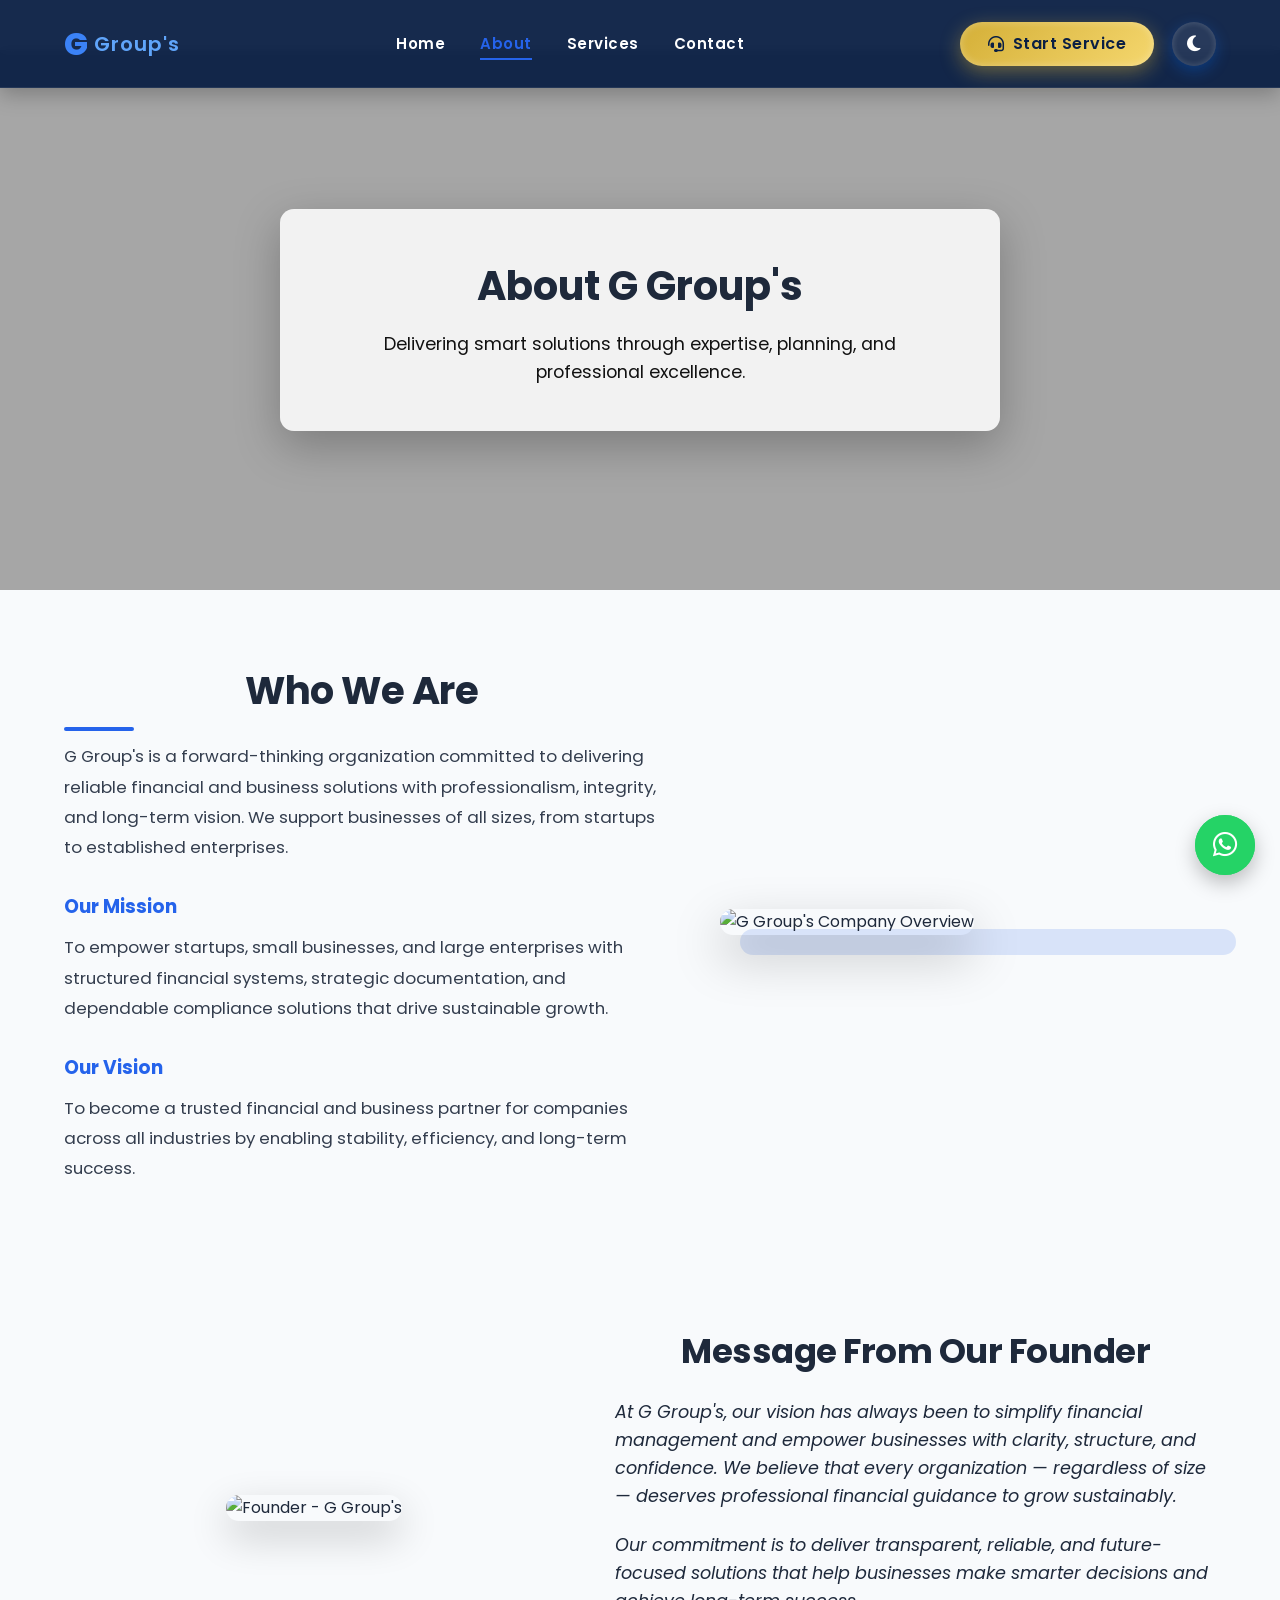
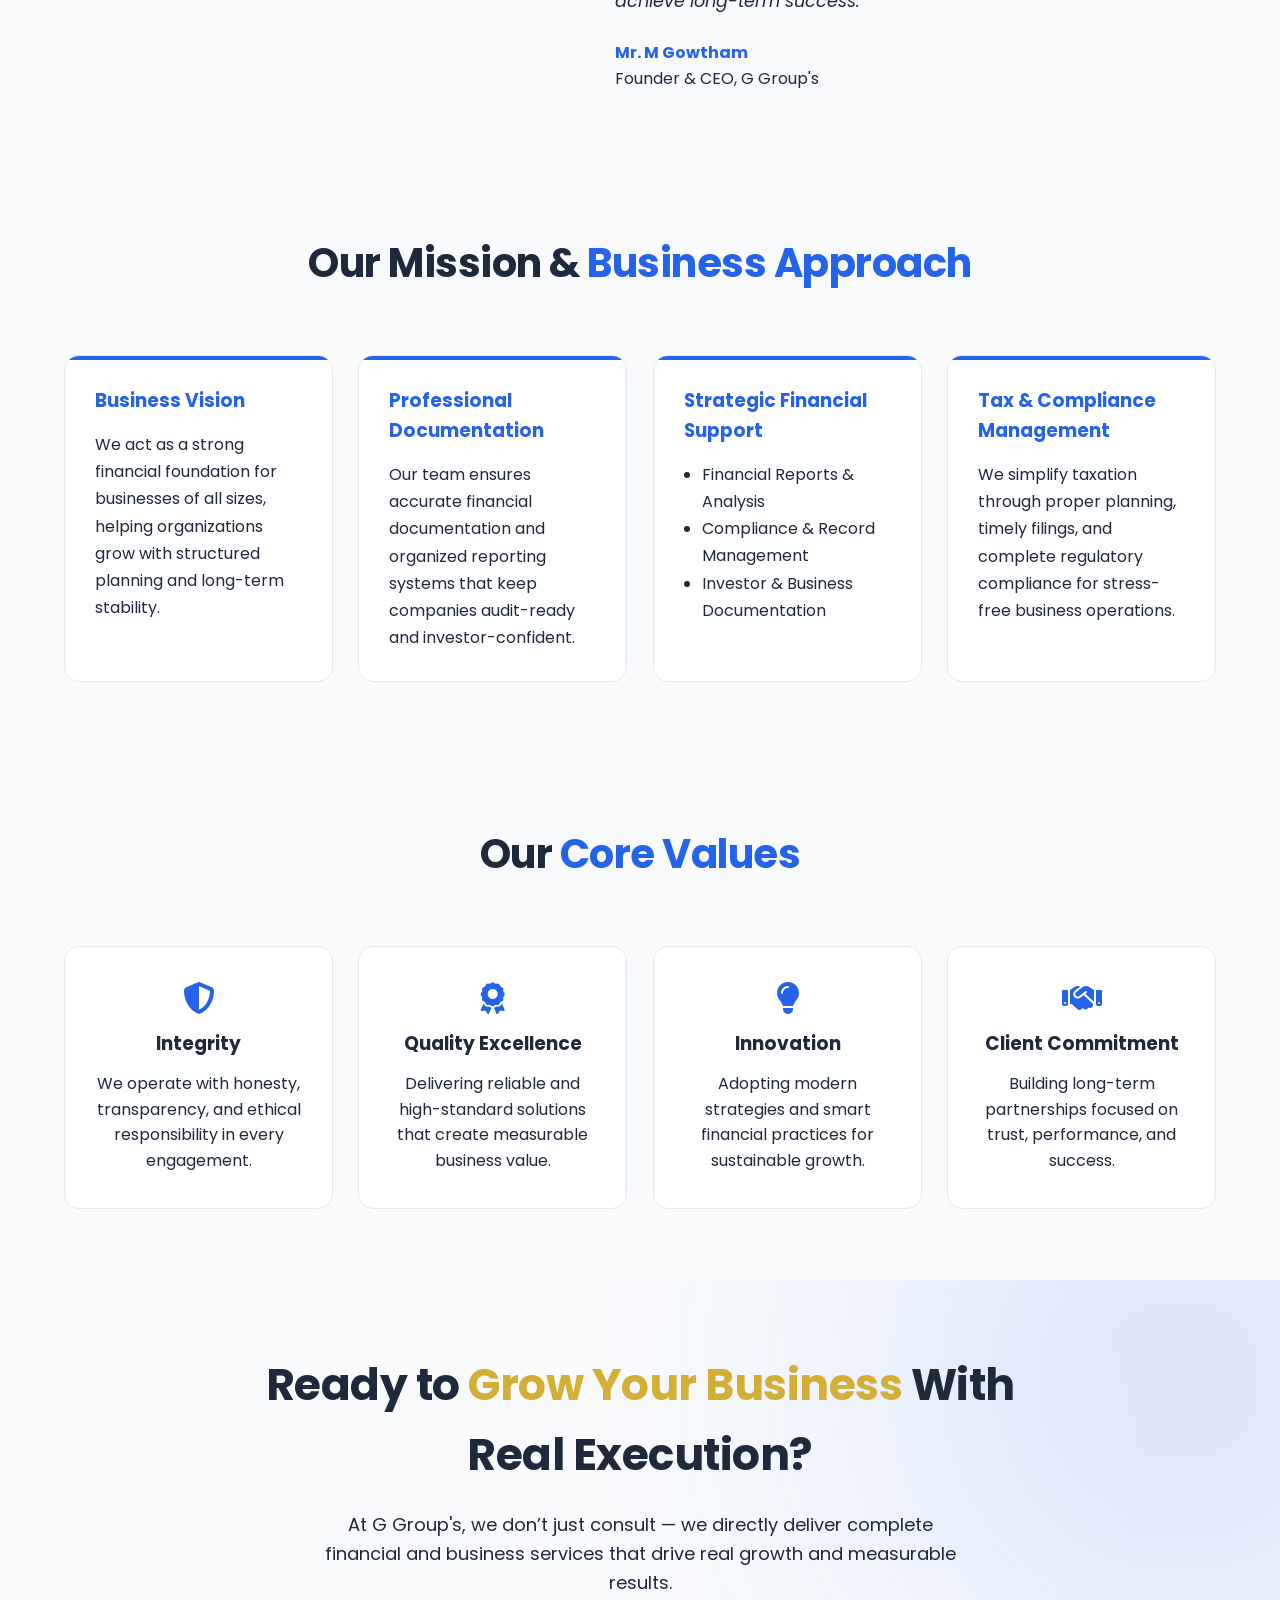
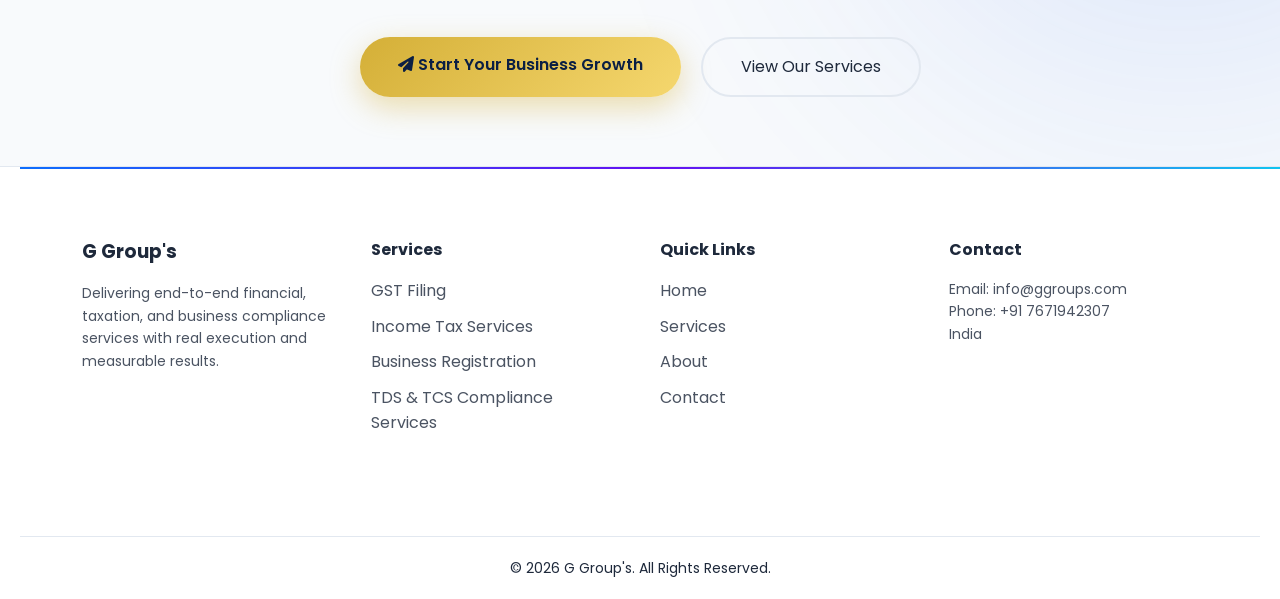
==== commit 2ccd6182: "Updated Contact page CSS vendor fixes and glass UI improvements" ====
--- a/assets/pages/about.html
+++ b/assets/pages/about.html
@@ -2,11 +2,11 @@
 <html lang="en">
 <head>
     <meta charset="UTF-8">
-    <title>About Us | G Groups</title>
-    <meta name="keywords" content="G Groups, Financial Services India, GST Filing, Business Compliance, Tax Services, Company Registration">
-    <meta name="author" content="G Groups">
+    <title>About Us | G Group's</title>
+    <meta name="keywords" content="G Group's, Financial Services India, GST Filing, Business Compliance, Tax Services, Company Registration">
+    <meta name="author" content="G Group's">
     <meta name="viewport" content="width=device-width, initial-scale=1.0">
-    <meta name="description" content="Learn more about G Groups, our mission, vision, and commitment to excellence.">
+    <meta name="description" content="Learn more about G Group's, our mission, vision, and commitment to excellence.">
 
     <!-- Favicon -->
     <link rel="icon" href="favicon.ico" type="image/x-icon">
@@ -28,8 +28,8 @@
 
             <!-- Logo -->
             <a href="../../index.html" class="logo">
-                <span class="logo-main">G</span>
-                <span class="logo-text">Group's</span>
+                <span class="logo-main reveal">G</span>
+                <span class="logo-text reveal delay-1">Group's</span>
             </a>
 
             <!-- Navigation -->
@@ -48,13 +48,13 @@
             </nav>
 
             <!-- Right Side Actions -->
-            <div class="nav-actions">
+            <div class="nav-actions reveal">
                 <a href="contact.html" class="btn-cta">
-                    <i class="fa-solid fa-headset"></i>
+                    <i class="fa-solid fa-headset reveal"></i>
                     <span>Start Service</span>
                 </a>
 
-                <button id="themeToggle" class="theme-toggle" aria-label="Toggle Theme">
+                <button id="themeToggle" class="theme-toggle reveal" aria-label="Toggle Theme">
                     <i class="fa-solid fa-moon icon"></i>
                 </button>
             </div>
@@ -80,7 +80,7 @@
             <div class="about-text">
                 <h2>Who We Are</h2>
                 <p>
-                    G Groups is a forward-thinking organization committed to delivering
+                    G Group's is a forward-thinking organization committed to delivering
                     reliable financial and business solutions with professionalism,
                     integrity, and long-term vision. We support businesses of all sizes,
                     from startups to established enterprises.
@@ -102,7 +102,7 @@
             </div>
 
             <div class="about-image">
-                <img src="../images/logsample.png" alt="G Groups Company Overview">
+                <img src="../images/logsample.png" alt="G Group's Company Overview">
             </div>
 
         </div>
@@ -114,7 +114,7 @@
 
             <!-- Founder Image -->
             <div class="founder-image">
-                <img src="../images/logsample.png" alt="Founder - G Groups">
+                <img src="../images/logsample.png" alt="Founder - G Group's">
             </div>
 
             <!-- Founder Content -->
@@ -122,7 +122,7 @@
                 <h2 class="reveal">Message From Our Founder</h2>
 
                 <p class="founder-message reveal">
-                    At G Groups, our vision has always been to simplify financial
+                    At G Group's, our vision has always been to simplify financial
                     management and empower businesses with clarity, structure,
                     and confidence. We believe that every organization — regardless
                     of size — deserves professional financial guidance to grow
@@ -136,7 +136,7 @@
                 </p>
 
                 <h4 class="founder-name reveal">Mr. M Gowtham</h4>
-                <span class="founder-role reveal delay-1">Founder & CEO, G Groups</span>
+                <span class="founder-role reveal delay-1">Founder & CEO, G Group's</span>
             </div>
 
         </div>
@@ -254,7 +254,7 @@
             </h2>
 
             <p class="reveal">
-                At G Groups, we don’t just consult — we directly deliver
+                At G Group's, we don’t just consult — we directly deliver
                 complete financial and business services that drive
                 real growth and measurable results.
             </p>
@@ -280,7 +280,7 @@
 
             <!-- Company -->
             <div class="footer-col">
-                <h3>G Groups</h3>
+                <h3>G Group's</h3>
                 <p>
                     Delivering end-to-end financial, taxation, and
                     business compliance services with real execution
@@ -321,7 +321,7 @@
         </div>
 
         <div class="footer-bottom">
-            <p>© 2026 G Groups. All Rights Reserved.</p>
+            <p>© 2026 G Group's. All Rights Reserved.</p>
         </div>
 
     </footer>
@@ -331,7 +331,8 @@
 
     <a href="https://wa.me/917671942307"
         class="whatsapp-float"
-        title="Chat with G Groups on WhatsApp"
+        rel="noopener"
+        title="Chat with G Group's on WhatsApp"
         target="_blank">
 
         <i class="fa-brands fa-whatsapp"></i>
--- a/assets/css/style.css
+++ b/assets/css/style.css
@@ -6,6 +6,9 @@
     margin: 0;
     padding: 0;
     box-sizing: border-box;
+    transition: background 0.3s ease,
+                color 0.3s ease,
+                border-color 0.3s ease;
 }
 html, body {
     overflow-x: hidden;
@@ -711,8 +714,10 @@
 
 h2 {
     text-align: center;
-    margin-bottom: 30px;
-    font-size: 32px;
+    margin-bottom: 35px;
+    font-size: 34px;
+    font-weight: 700;
+    letter-spacing: -0.5px;
     color: var(--text-color);
 }
 .slide-up {
@@ -747,6 +752,8 @@
 .service-card {
     opacity: 1;
     transform: translateY(0);
+    background: var(--card-bg);
+    backdrop-filter: blur(8px);
 }
 
 .box:hover,
@@ -1196,34 +1203,76 @@
     margin-bottom: 35px;
 }
 
-/* Button */
+/* =========================
+   CTA BUTTON – PERFECT CONTRAST
+========================= */
 
 .cta-btn {
     display: inline-block;
-    padding: 14px 32px;
-    background: #fff;
+    padding: 16px 40px;
+    font-weight: 600;
+    font-size: 15px;
+    letter-spacing: 0.4px;
+    border-radius: 50px;
+    text-decoration: none;
+    transition: all 0.35s ease;
+    position: relative;
+    overflow: hidden;
+    background-color: var(--accent-color);
+    color: #ffffff;   /* Default for light mode */
+    border: 2px solid var(--accent-color);
+    animation: fadeUp 0.8s ease forwards;
+    opacity: 0;
+}
+
+/* Hover */
+
+.cta-btn:hover {
+    background: transparent;
     color: var(--accent-color);
-    font-weight: 600;
-    border-radius: 40px;
-    text-decoration: none;
-    transition: 0.35s;
-}
-
-/* Hover */
-
-.cta-btn:hover {
-    transform: translateY(-3px);
-    box-shadow: 0 10px 25px rgba(0,0,0,0.25);
+    transform: translateY(-5px) scale(1.03);
+}
+@keyframes fadeUp {
+    from {
+        opacity: 0;
+        transform: translateY(20px);
+    }
+    to {
+        opacity: 1;
+        transform: translateY(0);
+    }
 }
 .cta::before {
     content: "";
     position: absolute;
-    width: 400px;
-    height: 400px;
-    background: rgba(255,255,255,0.08);
+    width: 500px;
+    height: 500px;
+    background: radial-gradient(circle, rgba(255,255,255,0.15), transparent 70%);
     border-radius: 50%;
-    top: -100px;
-    left: -100px;
+    top: -200px;
+    left: -200px;
+    z-index: 0;
+}
+
+.cta-btn::after {
+    content: "";
+    position: absolute;
+    inset: 0;
+    border-radius: 50px;
+    box-shadow: 0 0 0 0 rgba(255,255,255,0.4);
+    animation: pulseGlow 2.5s infinite;
+}
+
+@keyframes pulseGlow {
+    0% {
+        box-shadow: 0 0 0 0 rgba(255,255,255,0.4);
+    }
+    70% {
+        box-shadow: 0 0 0 12px rgba(255,255,255,0);
+    }
+    100% {
+        box-shadow: 0 0 0 0 rgba(255,255,255,0);
+    }
 }
 
 /* =========================
@@ -1289,8 +1338,8 @@
 }
 
 .footer-col a:hover {
-    color: #0d6efd;
-    padding-left: 5px;
+    color: var(--accent-color);
+    padding-left: 6px;
 }
 
 .footer-col ul {
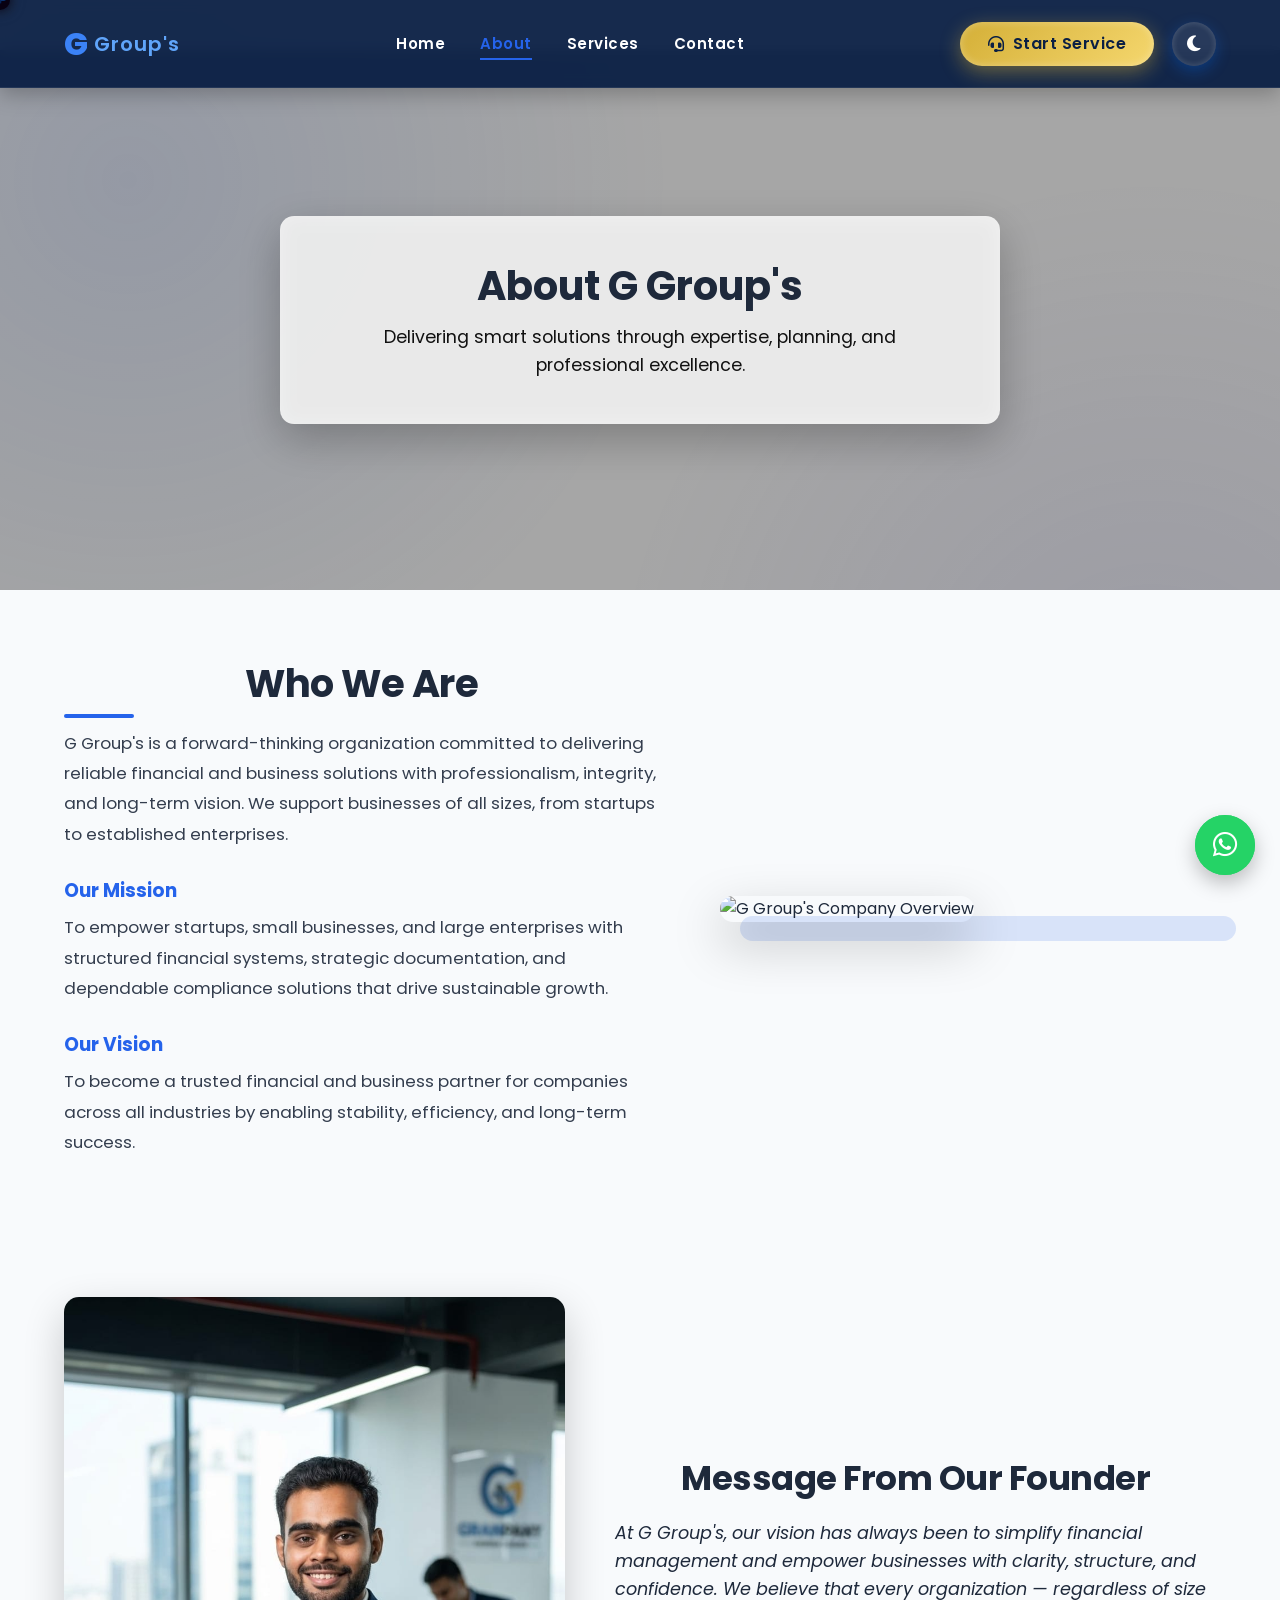
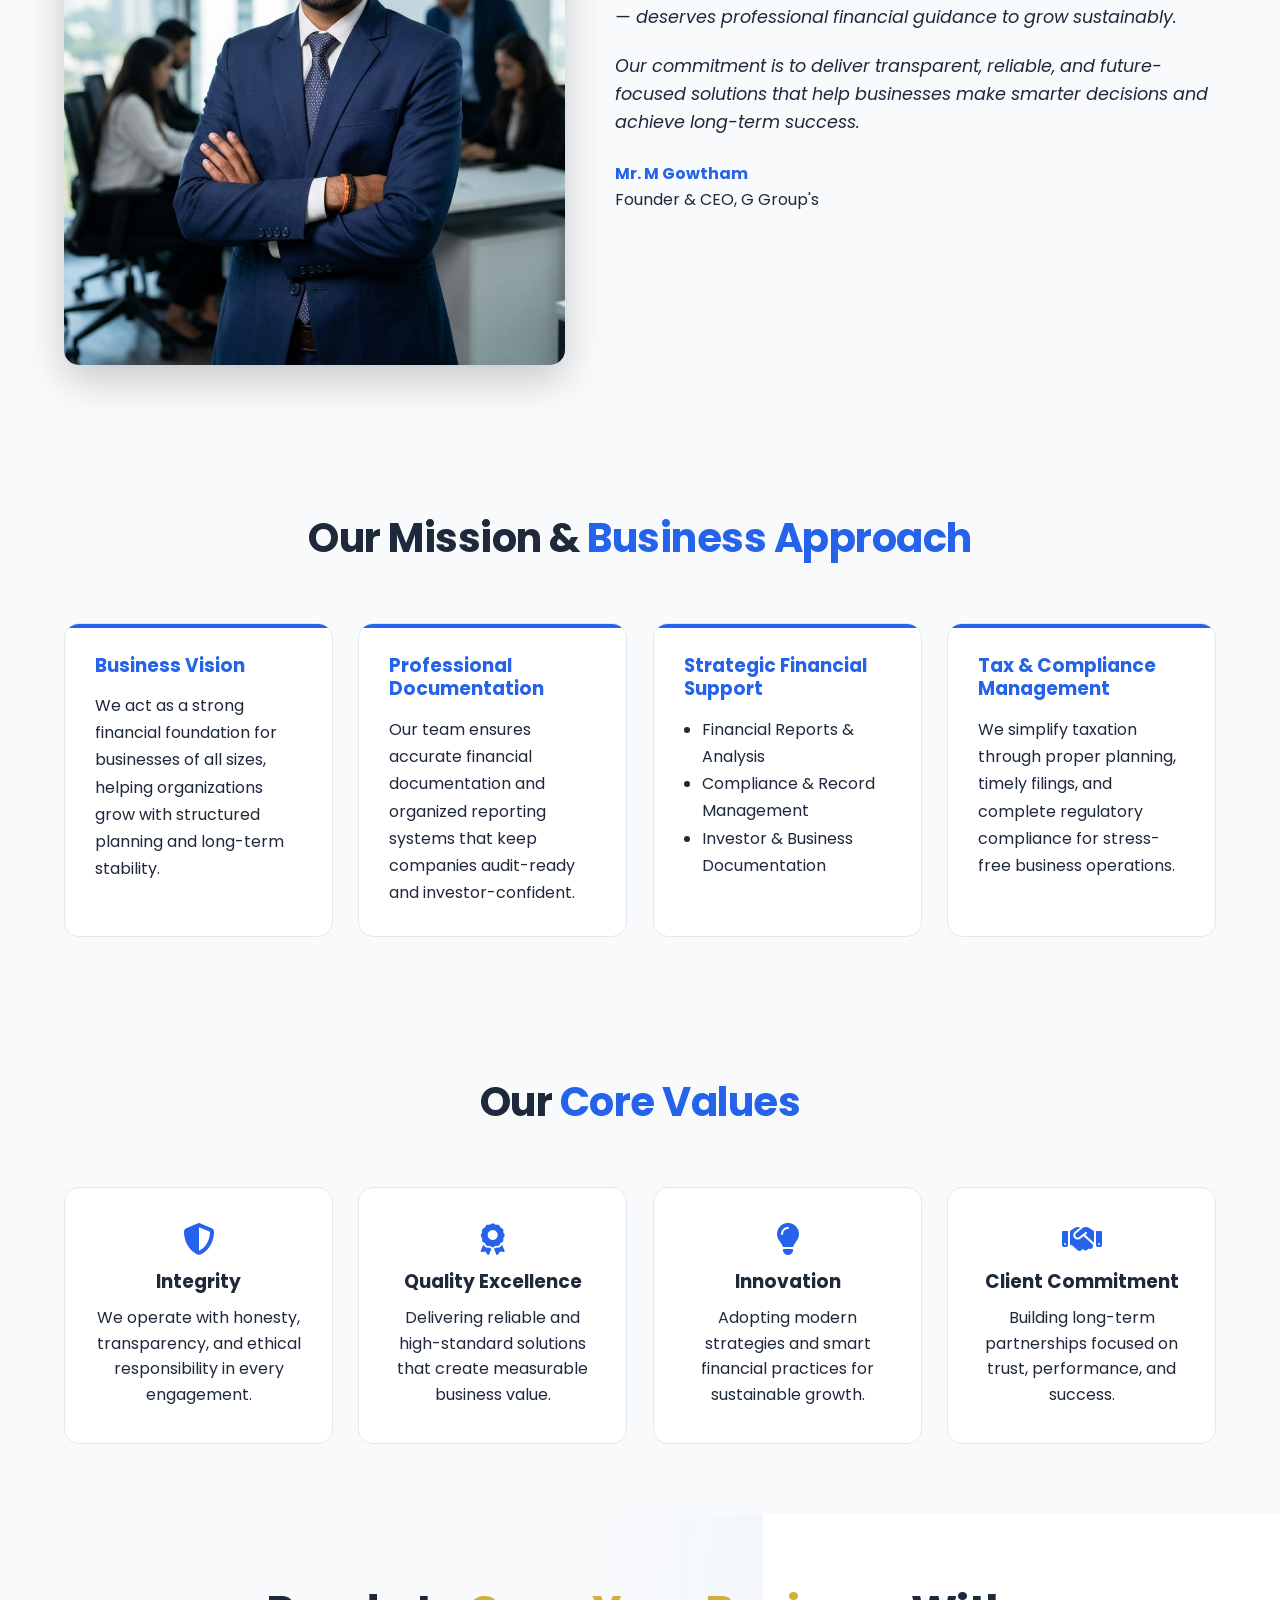
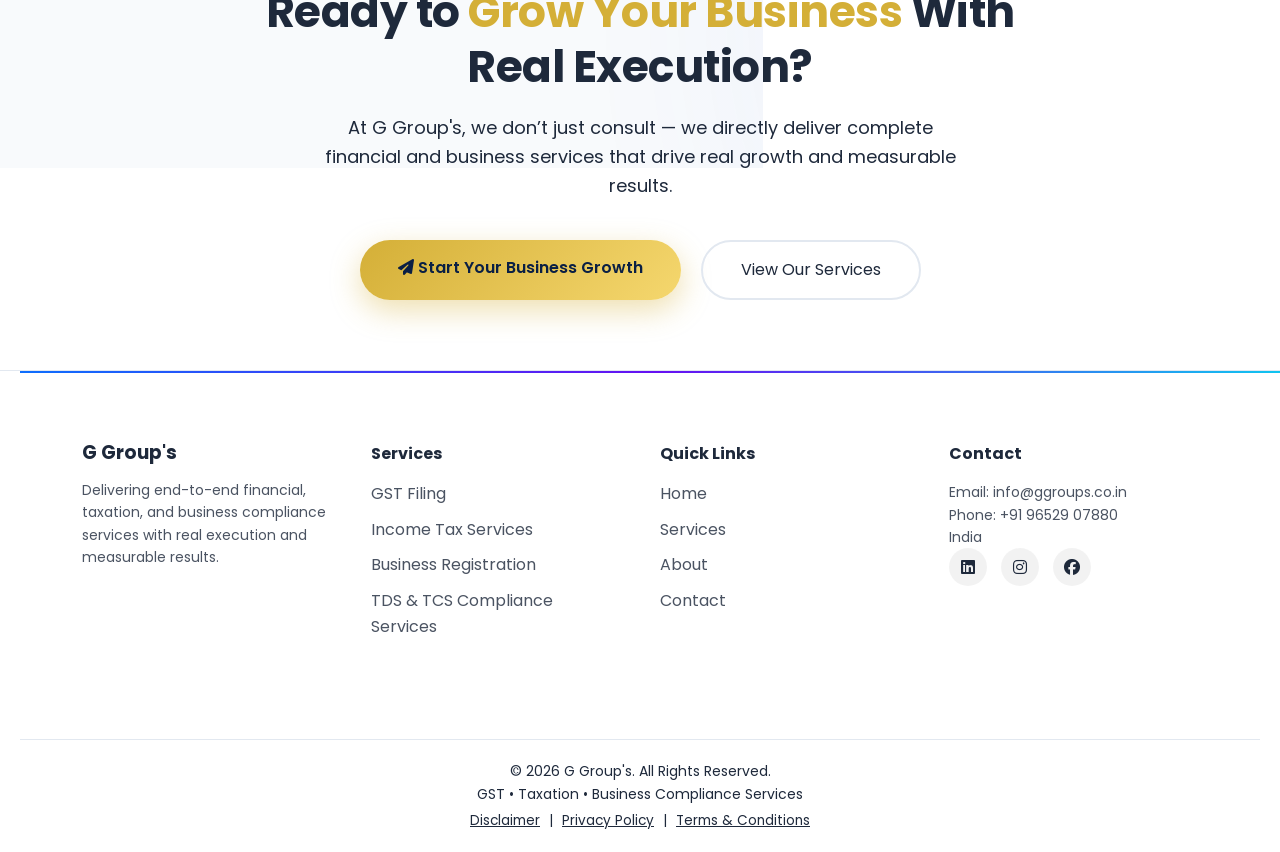
==== commit 9b2f6f45: "Initial commit: add website files" ====
--- a/assets/pages/about.html
+++ b/assets/pages/about.html
@@ -9,7 +9,7 @@
     <meta name="description" content="Learn more about G Group's, our mission, vision, and commitment to excellence.">
 
     <!-- Favicon -->
-    <link rel="icon" href="favicon.ico" type="image/x-icon">
+    <link rel="icon" href="../../favicon.ico" type="image/x-icon">
 
     <!-- CSS -->
     <link rel="stylesheet" href="../css/style.css">
@@ -114,7 +114,7 @@
 
             <!-- Founder Image -->
             <div class="founder-image">
-                <img src="../images/logsample.png" alt="Founder - G Group's">
+                <img src="../images/founder.png" alt="Founder - G Group's">
             </div>
 
             <!-- Founder Content -->
@@ -313,15 +313,31 @@
             <!-- Contact -->
             <div class="footer-col">
                 <h4>Contact</h4>
-                <p>Email: info@ggroups.com</p>
-                <p>Phone: +91 7671942307</p>
+                <p>Email: <a href="mailto:info@ggroups.co.in">info@ggroups.co.in</a></p>
+                <p>Phone: <a href="tel:+919652907880">+91 96529 07880</a></p>
                 <p>India</p>
-            </div>
+
+                <!-- Social Media -->
+                <div class="footer-social">
+                    <a href="https://www.linkedin.com/company/ggroups" target="_blank" rel="noopener noreferrer"><i class="fa-brands fa-linkedin"></i></a>
+                    <a href="https://www.instagram.com/ggroups" target="_blank" rel="noopener noreferrer"><i class="fa-brands fa-instagram"></i></a>
+                    <a href="https://www.facebook.com/ggroups" target="_blank" rel="noopener noreferrer"><i class="fa-brands fa-facebook"></i></a>
+                </div>
+            </div>
+            
 
         </div>
 
         <div class="footer-bottom">
             <p>© 2026 G Group's. All Rights Reserved.</p>
+            <p class="footer-note">
+                GST • Taxation • Business Compliance Services
+            </p>
+            <p class="footer-legal">
+                <a href="./legal/disclaimer.html">Disclaimer</a> |
+                <a href="./legal/privacy.html">Privacy Policy</a> |
+                <a href="./legal/terms.html">Terms & Conditions</a>
+            </p>
         </div>
 
     </footer>
@@ -329,7 +345,7 @@
     <!-- JS -->
     <script src="../js/script.js"></script>
 
-    <a href="https://wa.me/917671942307"
+    <a href="https://wa.me/919652907880"
         class="whatsapp-float"
         rel="noopener"
         title="Chat with G Group's on WhatsApp"
--- a/assets/css/style.css
+++ b/assets/css/style.css
@@ -7,9 +7,14 @@
     padding: 0;
     box-sizing: border-box;
     transition: background 0.3s ease,
+                transform .3s ease,
                 color 0.3s ease,
-                border-color 0.3s ease;
-}
+                border-color 0.3s ease,
+                box-shadow .3s ease;
+                
+                
+}
+
 html, body {
     overflow-x: hidden;
 }
@@ -25,68 +30,112 @@
     background: var(--bg-color);
     transition: background 0.3s ease, color 0.3s ease;
 }
-
+body::after{
+  content:"";
+  position:fixed;
+  inset:0;
+  background:
+  radial-gradient(circle at 10% 20%, rgba(37,99,235,0.12), transparent 40%),
+  radial-gradient(circle at 90% 80%, rgba(99,102,241,0.10), transparent 40%);
+  z-index:-2;
+  pointer-events:none;
+}
 .container {
     width: 90%;
     max-width: 1200px;
     margin: auto;
 }
-
+h1,h2,h3{
+  line-height:1.25;
+}
+section{
+  opacity:0;
+  transform:translateY(40px);
+  animation:fadeUp 0.9s ease forwards;
+}
+
+@keyframes fadeUp{
+  to{
+    opacity:1;
+    transform:translateY(0);
+  }
+}
 /* =========================
    THEME VARIABLES
 ========================= */
 
 :root {
-  --logo-primary: #3B82F6;
-  --logo-secondary: #60A5FA; 
-  --bg-color: #f4f7fb;              /* soft finance background */
-  --text-color: #1e293b;            /* deep navy text */
-  --card-bg: #ffffff;
+ 
+  --logo-primary: #3B82F6;               
+  --logo-secondary: #60A5FA;  
+
+  --bg-color: #f4f7fb;                 
+  --text-color: #1e293b;                
+  --card-bg: #ffffff;                     
   --border-color: #e2e8f0;
-  --section-bg: #edf2f7;
-
-  --accent-color:#3B82F6;        
-  --header-bg: rgba(10, 31, 68, 0.95);
+  --section-bg: #edf2f7;                 
+  
+  --accent-color: #3B82F6;              
+  --header-bg: rgba(10, 31, 68, 0.95);   
   --nav-text: #ffffff;
 
-  --glass-bg: rgba(255,255,255,0.6);
+  /* --cursor-size: 20px;           
+  --cursor-color: #1e293b;    
+  --cursor-accent: #3B82F6; */
+
+  --cursor-size: 20px;           
+  --cursor-color: #1e293b;
+  --cursor-accent: #D4AF37;
+  --cursor-trail-color: #3B82F6;
+  
+  --glass-bg: rgba(255,255,255,0.6);     
   --gradient-light: linear-gradient(to bottom, #ffffff, #e9eef5);
 
   --input-bg: #ffffff;
   --input-border: #cbd5e1;
-  --banner-bg: #e3f2fd;
-  --footer-bg: #0a1f44;
-  --cta-bg: #0a1f44;
-    --footer-text: #1e293b;
-    --footer-subtext: #475569;
-    --footer-border: rgba(0,0,0,0.08);
-    --footer-icon-bg: rgba(0,0,0,0.05);
+  --banner-bg: #e3f2fd;                  
+  --footer-bg: #0a1f44;                 
+  --cta-bg: #0a1f44;                     
+  
+  --footer-text: #1e293b; 
+  --footer-subtext: #1e293b; 
+  --footer-border: rgba(0,0,0,0.08);
+  --footer-icon-bg: rgba(0,0,0,0.05);
 }
 
 body.dark {
-  --logo-primary: #D4AF37;
-  --logo-secondary: #ffffff;;  
-  --bg-color: #0f172a;
-  --text-color: #e5e7eb;
-  --card-bg: #1e293b;
+  --logo-primary: #D4AF37;               
+  --logo-secondary: #ffffff;             
+
+  --bg-color: #0f172a;                   
+  --text-color: #e5e7eb;                
+  --card-bg: #1e293b;                    
   --border-color: #334155;
-  --section-bg: #020617;
-  --accent-color: #D4AF37;
-  --header-bg: rgba(5, 15, 35, 0.95);
+  --section-bg: #020617;                  
+  
+  --accent-color: #D4AF37;               
+  --header-bg: rgba(5, 15, 35, 0.95);    
   --nav-text: #ffffff;
 
-  --glass-bg: rgba(30,41,59,0.6);
+  --cursor-size: 20px;           
+  --cursor-color: #e5e7eb;
+  --cursor-accent: #D4AF37; 
+  --cursor-trail-color: #D4AF37;
+ 
+  
+  --glass-bg: rgba(30,41,59,0.6);     
   --gradient-light: linear-gradient(to bottom, #0f172a, #020617);
-
+  
   --input-bg: #1e293b;
   --input-border: #334155;
   --banner-bg: #0f172a;
   --cta-bg: #0f172a;
   --footer-bg: #0f172a;
-    --footer-text: #ffffff;
-    --footer-subtext: #cbd5e1;
-    --footer-border: rgba(255,255,255,0.1);
-    --footer-icon-bg: rgba(255,255,255,0.08);
+  
+  --footer-text:  #e5e7eb; 
+  --footer-subtext:  #e5e7eb; 
+  --footer-border: rgba(255,255,255,0.1);
+  --footer-icon-bg: rgba(255,255,255,0.08);
 }
 body.dark .service-card {
     box-shadow:
@@ -112,6 +161,7 @@
     width: 100%;
     z-index: 1000;
     background: var(--header-bg);
+    color: var(--nav-text);
     backdrop-filter: blur(6px);
     -webkit-backdrop-filter: blur(6px);
     padding: 18px 0;
@@ -248,15 +298,16 @@
 
 #overlay {
     position: fixed;
+    inset: 0;
     top: 0;
     left: 0;
     width: 100%;
     height: 100%;
-    background: rgba(0, 0, 0, 0.5);
+    background: rgba(0, 0, 0, 0.35);
     backdrop-filter: blur(3px);
     opacity: 0;
     visibility: hidden;
-    transition: 0.4s ease;
+    transition: opacity 0.5s ease;
     z-index: 900;
 }
 
@@ -291,77 +342,9 @@
     display: none;
     margin-top: 40px;
     padding-left: 35px;
-}
-
-/* Mobile */
-
-@media (max-width: 768px) {
-
-    .menu-toggle {
-        display: block;
-    }
-
-    #navbar {
-        position: fixed;
-        top: 0;
-        right: 0;
-        width: 75%;
-        max-width: 320px;
-        transform: translateX(100%);
-        height: 100vh;
-        background: linear-gradient(
-            to bottom,
-            var(--section-bg),
-            var(--header-bg)
-        );
-        transition: 0.6s cubic-bezier(0.77, 0, 0.175, 1);
-        padding-top: 100px;
-        box-shadow: -8px 0 25px rgba(0,0,0,0.4);
-    }
-
-    #navbar.active {
-        transform: translateX(0);
-    }
-
-    .nav-links {
-        flex-direction: column;
-        gap: 30px;
-        padding-left: 35px;
-        padding-top: 20px;
-    }
-    .mobile-cta {
-        display: block;
-        margin-top: auto;
-        padding: 30px 35px;
-    }
-
-    .nav-links li {
-        opacity: 0;
-        transform: translateX(20px);
-        animation: slideIn 0.5s forwards;
-    }
-    .nav-actions {
-        display: none;
-    }
-
-
-    @keyframes slideIn {
-        to {
-            opacity: 1;
-            transform: translateX(0);
-        }
-    }
-
-    .nav-links li a {
-        font-size: 18px;
-        color: var(--text-color);
-        font-weight: 600;
-    }
-    .nav-links li a:hover {
-        color: var(--accent-color);
-        padding-left: 8px;
-    }
-}   
+    
+}
+
 
 /* =========================
    Hero Section
@@ -395,20 +378,26 @@
     object-fit: cover;
     filter:brightness(0.6) blur(1px);
     z-index: -2;
-}
-
-/* Dark Overlay */
-.overlay {
-    position: absolute;
-    width: 100%;
-    height: 100%;
-    inset: 0;
-    background: linear-gradient(
-        to right,
-        rgba(0, 0, 0, 0.75),
-        rgba(0, 0, 0, 0.65)
-    );
-    z-index: -1;
+    transition: filter 0.5s ease;
+    animation: slowZoom 60s linear infinite;
+}
+/* Dark mode tweaks */
+@media (prefers-color-scheme: dark) {
+    .hero-video {
+        filter: brightness(0.45) blur(1px);  
+    }
+}
+
+/* Light mode tweaks */
+@media (prefers-color-scheme: light) {
+    .hero-video {
+        filter: brightness(0.7) blur(1px);  
+    }
+}
+
+@keyframes slowZoom {
+    0% { transform: translate(-50%, -50%) scale(1); }
+    100% { transform: translate(-50%, -50%) scale(1.05); }
 }
 
 /* Content */
@@ -646,13 +635,16 @@
 .theme-toggle .icon {
     color: #fff;
     font-size: 18px;
-    transition: transform 0.6s ease, color 0.3s ease;
-}
-
+    transition: transform .6s cubic-bezier(.4,0,.2,1);
+}
+.theme-toggle:focus-visible{
+  transform: translateY(-3px);
+}
 /* Rotate effect */
 .theme-toggle.active .icon {
     transform: rotate(360deg);
 }
+
 
 
 /* =========================
@@ -682,12 +674,27 @@
         transform: translateY(0);
     }
 }
-
+button:focus{
+  outline:2px solid var(--accent-color);
+  outline-offset:3px;
+}
 
 /* =========================
    Hero Bottom Blur Effect
 ========================= */
-
+.hero::before {
+    content: "";
+    position: absolute;
+    inset: 0;
+    background: linear-gradient(
+        to bottom, 
+        rgba(10,31,68,0.7), 
+        rgba(10,31,68,0.3) 50%, 
+        rgba(10,31,68,0.7)
+    );
+    z-index: 1;
+    pointer-events: none;
+}
 .hero::after {
     content: "";
     position: absolute;
@@ -1263,6 +1270,7 @@
     animation: pulseGlow 2.5s infinite;
 }
 
+
 @keyframes pulseGlow {
     0% {
         box-shadow: 0 0 0 0 rgba(255,255,255,0.4);
@@ -1409,6 +1417,15 @@
         #6610f2,
         #0dcaf0
     );
+}
+.footer-legal {
+    font-size: 0.85rem;
+    margin-top: 5px;
+}
+.footer-legal a {
+    color: var(--footer-text);
+    text-decoration: underline;
+    margin: 0 5px;
 }
 
 
@@ -1465,6 +1482,50 @@
         opacity: 0;
     }
 }
+.cursor {
+    position: fixed;
+    width: var(--cursor-size);
+    height: var(--cursor-size);
+    border-radius: 50%;
+    background-color: var(--cursor-color);
+    pointer-events: none;
+    transform: translate(-50%, -50%) scale(1);
+    z-index: 9999;
+    mix-blend-mode: difference;
+    box-shadow: 0 0 12px var(--cursor-color), 0 0 25px rgba(255,255,255,0.1);
+    transition: 
+        transform 0.2s cubic-bezier(0.22, 1, 0.36, 1),
+        background-color 0.2s,
+        box-shadow 0.2s;
+    will-change: transform;
+}
+
+.cursor-trail {
+    position: fixed;
+    width: 8px;
+    height: 8px;
+    border-radius: 50%;
+    background-color: var(--cursor-trail-color);
+    opacity: 0.3;
+    transform: translate(-50%, -50%);
+    pointer-events: none;
+    z-index: 9998;
+    
+}
+
+
+.cursor.hover {
+    transform: translate(-50%, -50%) scale(4);
+    background-color: var(--cursor-accent);
+    box-shadow: 0 0 20px var(--cursor-accent), 0 0 40px rgba(255,255,255,0.15);
+    opacity: 0.6;
+}
+
+
+.cursor:active {
+    transform: translate(-50%, -50%) scale(6);
+    box-shadow: 0 0 30px var(--cursor-accent);
+}
 
 /* =========================
    Tablet View
@@ -1493,23 +1554,139 @@
         font-size: 18px;
     }
 }
+/* =========================
+   MOBILE RESPONSIVE
+========================= */
+
 @media (max-width: 768px) {
+    .cursor, .cursor-trail {
+        display: none;
+    }
 
     .menu-toggle {
         display: block;
+        transition: transform 0.5s ease;
+    }
+    .menu-toggle.active i {
+        transform: rotate(90deg);
     }
     .nav-actions {
-        display: none;
-    }
-
+       display: flex;
+       align-items: center;
+       gap: 15px;
+        
+    }
+    .nav-actions .btn-cta {
+      opacity: 0;
+      pointer-events: none; 
+      cursor: default;
+      color: inherit;
+      text-decoration: none;
+  }
+   
+    .theme-toggle {
+        display: flex;
+        align-items: center;
+        justify-content: center;
+        width: 40px;
+        height: 40px;
+        font-size: 18px;
+    }
+    /* ===== Navbar ===== */
+
+    #navbar {
+        position: fixed;
+        top: 0;
+        right: 0;
+        width: 75%;
+        max-width: 320px;
+        height: 100vh;
+        padding-top: 100px;
+        transform: translateX(100%);
+        background: var(--glass-bg);
+        backdrop-filter: blur(12px);
+        -webkit-backdrop-filter: blur(12px);
+        box-shadow: -8px 0 25px rgba(0,0,0,0.25);
+        transition: transform 0.6s cubic-bezier(0.77, 0, 0.175, 1);
+        z-index: 999;
+    }
+
+    #navbar.active {
+        transform: translateX(0);
+    }
+
+    .nav-links {
+        display: flex;
+        flex-direction: column;
+        gap: 25px;
+        padding-left: 35px;
+        padding-top: 20px;
+    }
+
+    .nav-links li {
+        opacity: 0;
+        transform: translateX(30px) scale(0.95);
+        animation: slideFadeScale 0.6s forwards;
+    }
+    .nav-links li:nth-child(1) { animation-delay: 0.1s; }
+    .nav-links li:nth-child(2) { animation-delay: 0.2s; }
+    .nav-links li:nth-child(3) { animation-delay: 0.3s; }
+    .nav-links li:nth-child(4) { animation-delay: 0.4s; }
+    @keyframes slideFadeScale {
+        0% {
+            opacity: 0;
+            transform: translateX(30px) scale(0.95);
+        }
+        100% {
+            opacity: 1;
+            transform: translateX(0) scale(1);
+        }
+    }
+
+    .nav-links li a {
+        font-size: 18px;
+        color: var(--text-color);
+        font-weight: 600;
+    }
+
+    .nav-links li a:hover {
+        color: var(--accent-color);
+        padding-left: 8px;
+    }
+
+    .mobile-cta .btn-cta {
+        display: inline-block;
+        padding: 12px 25px;
+        font-weight: 600;
+        background: linear-gradient(135deg, var(--accent-color), var(--logo-primary));
+        color: #fff;
+        border-radius: 8px;
+        transition: transform 0.3s, box-shadow 0.3s;
+    }
+
+    .mobile-cta .btn-cta:hover {
+        transform: translateY(-3px);
+        box-shadow: 0 8px 20px rgba(0,0,0,0.2);
+    }
+    @keyframes slideIn {
+        0% {
+            opacity: 0;
+            transform: translateX(20px);
+        }
+        100% {
+            opacity: 1;
+            transform: translateX(0);
+        }
+        }
+    /* ===== Hero Section ===== */
 
     .hero {
-        height: 90vh;
-        padding: 0 20px;
+        height: 80vh;
+        padding: 40px 20px;
     }
 
     .hero-content h1 {
-        font-size: 2.2rem;
+        font-size: 2rem;
     }
 
     .hero-tagline {
@@ -1518,7 +1695,11 @@
 
     .hero-content p {
         font-size: 1rem;
-        padding: 0 15px;
+        max-width: 90%;
+    }
+    .hero-buttons {
+        flex-direction: column;
+        gap: 12px;
     }
 
     .btn-primary,
@@ -1526,4 +1707,12 @@
         display: block;
         margin: 10px auto;
     }
+}
+
+/* Animation outside media (better practice) */
+@keyframes slideIn {
+    to {
+        opacity: 1;
+        transform: translateX(0);
+    }
 }
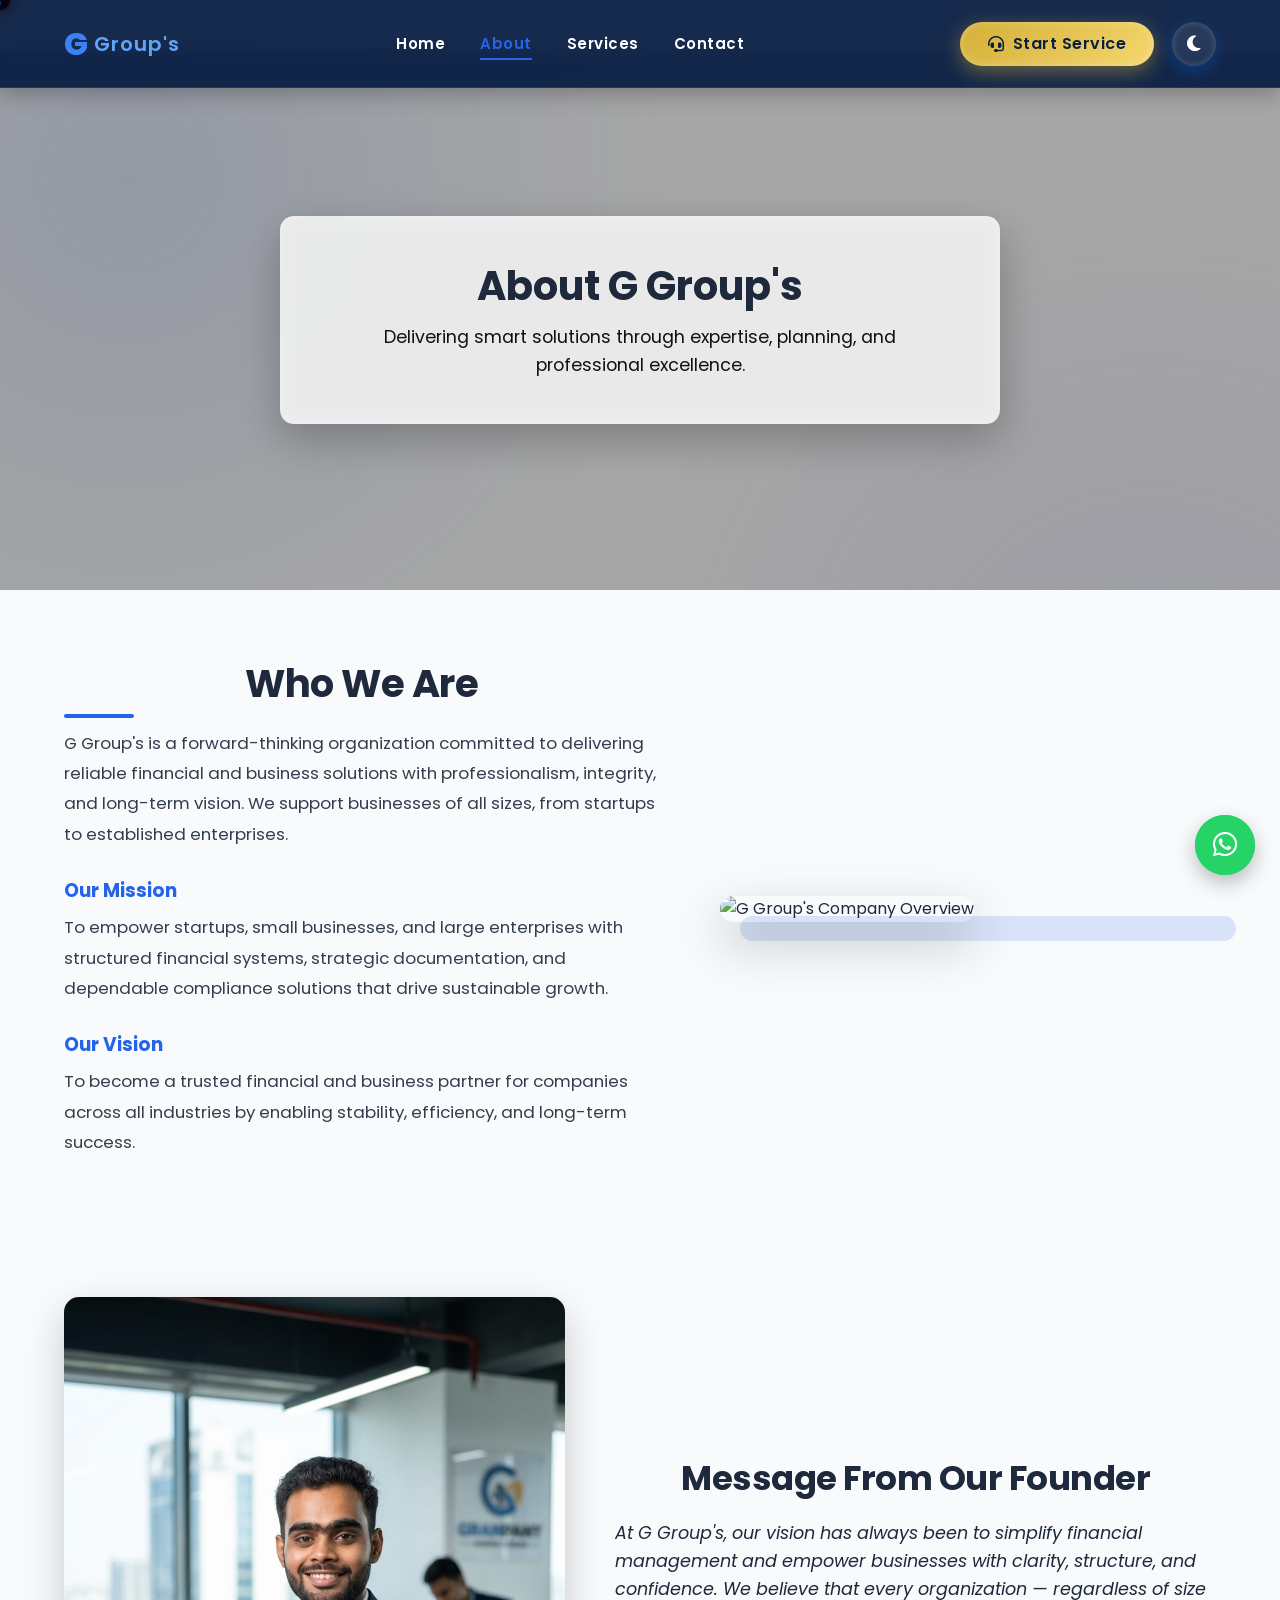
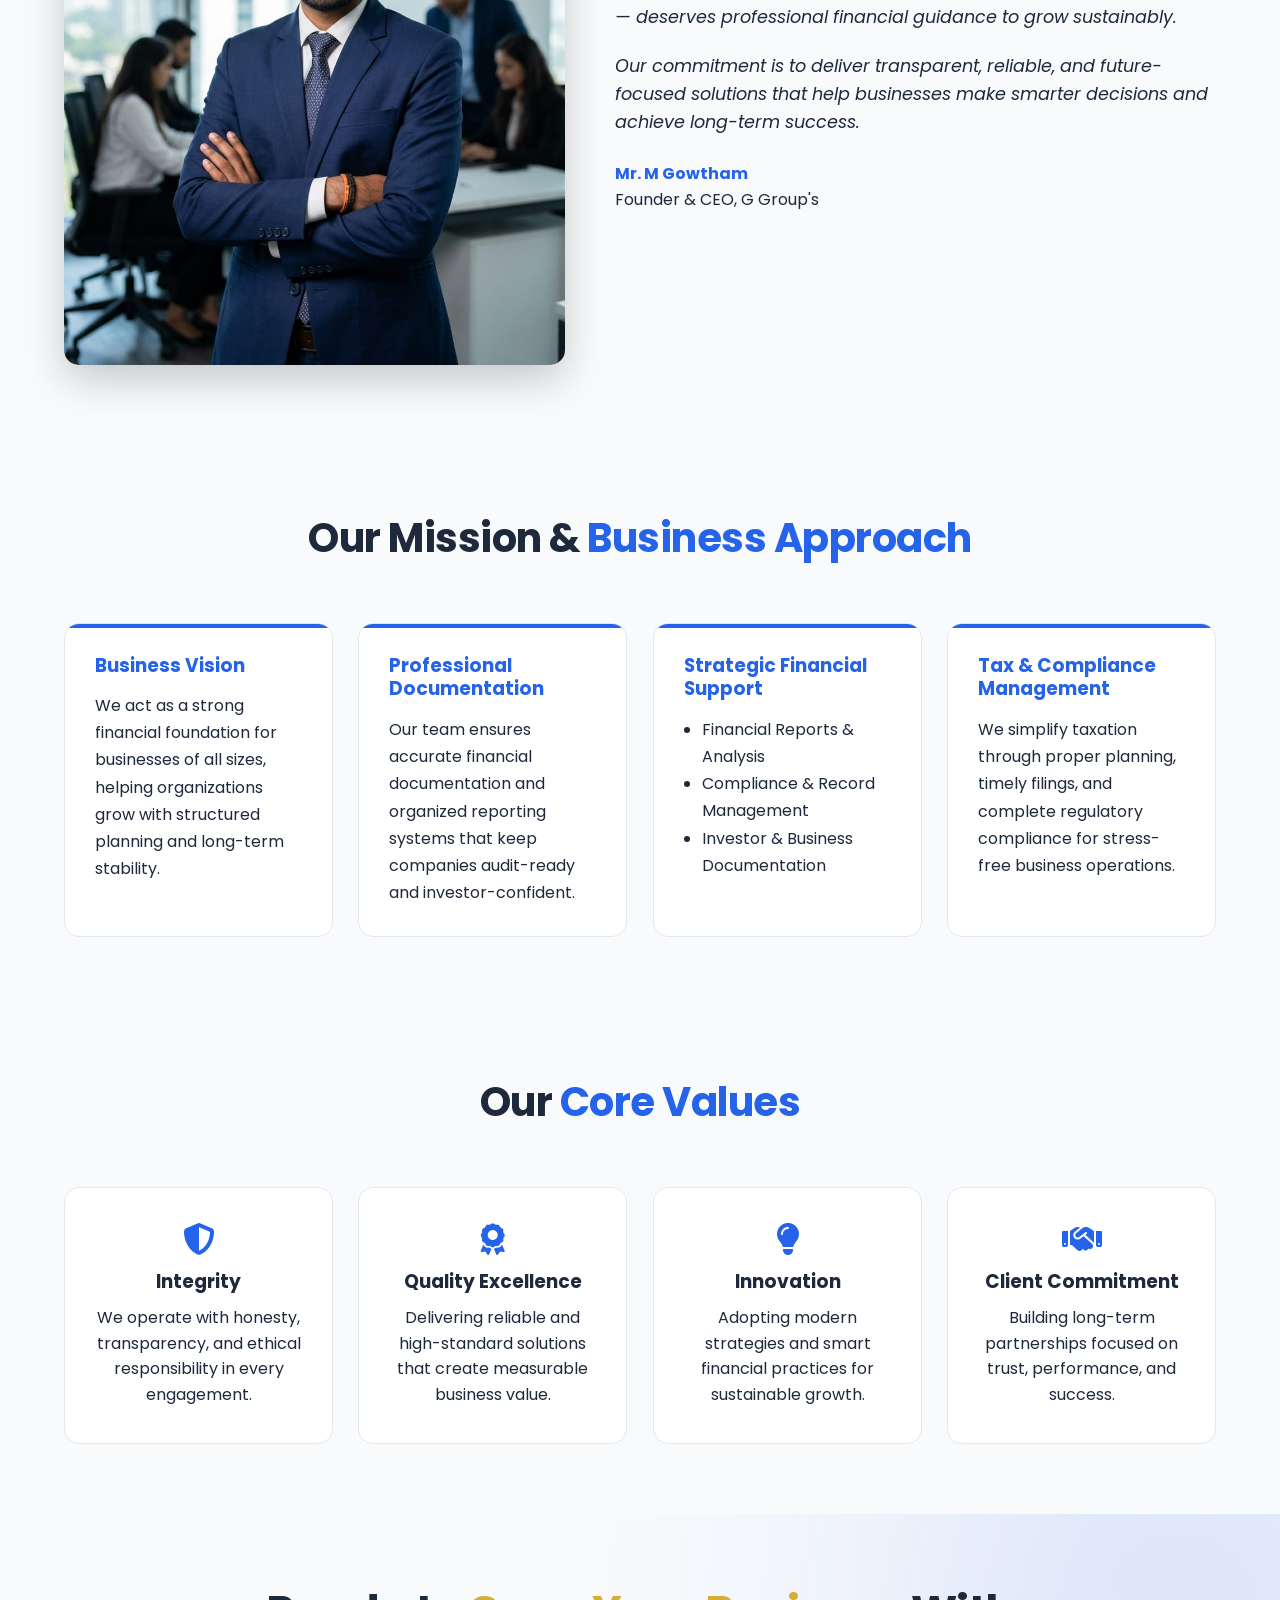
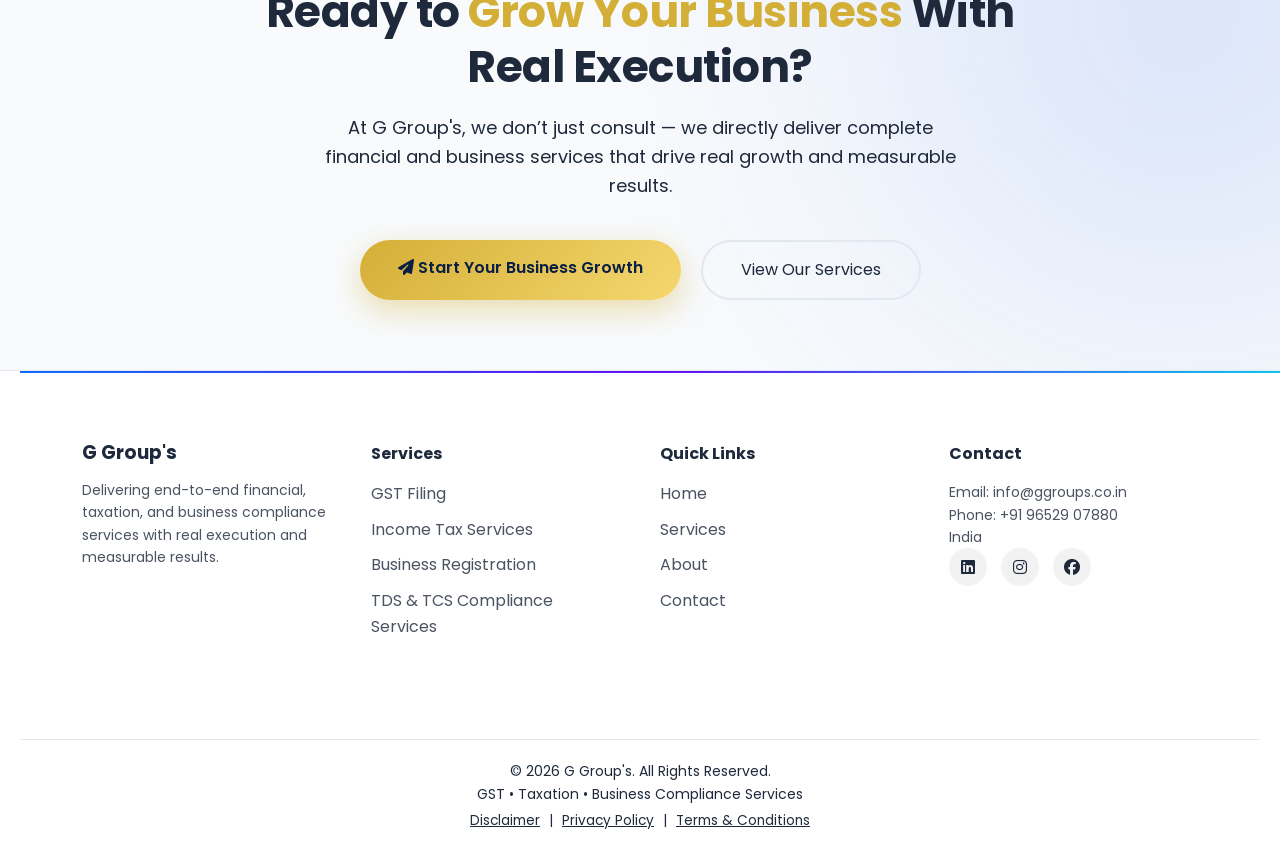
==== commit 1d295076: "Updated service page links and content" ====
--- a/assets/pages/about.html
+++ b/assets/pages/about.html
@@ -320,8 +320,8 @@
                 <!-- Social Media -->
                 <div class="footer-social">
                     <a href="https://www.linkedin.com/company/ggroups" target="_blank" rel="noopener noreferrer"><i class="fa-brands fa-linkedin"></i></a>
-                    <a href="https://www.instagram.com/ggroups" target="_blank" rel="noopener noreferrer"><i class="fa-brands fa-instagram"></i></a>
-                    <a href="https://www.facebook.com/ggroups" target="_blank" rel="noopener noreferrer"><i class="fa-brands fa-facebook"></i></a>
+                    <a href="https://www.instagram.com/ggroups._official" target="_blank" rel="noopener noreferrer"><i class="fa-brands fa-instagram"></i></a>
+                    <a href="https://www.facebook.com/profile.php?id=61577542921292" target="_blank" rel="noopener noreferrer"><i class="fa-brands fa-facebook"></i></a>
                 </div>
             </div>
             
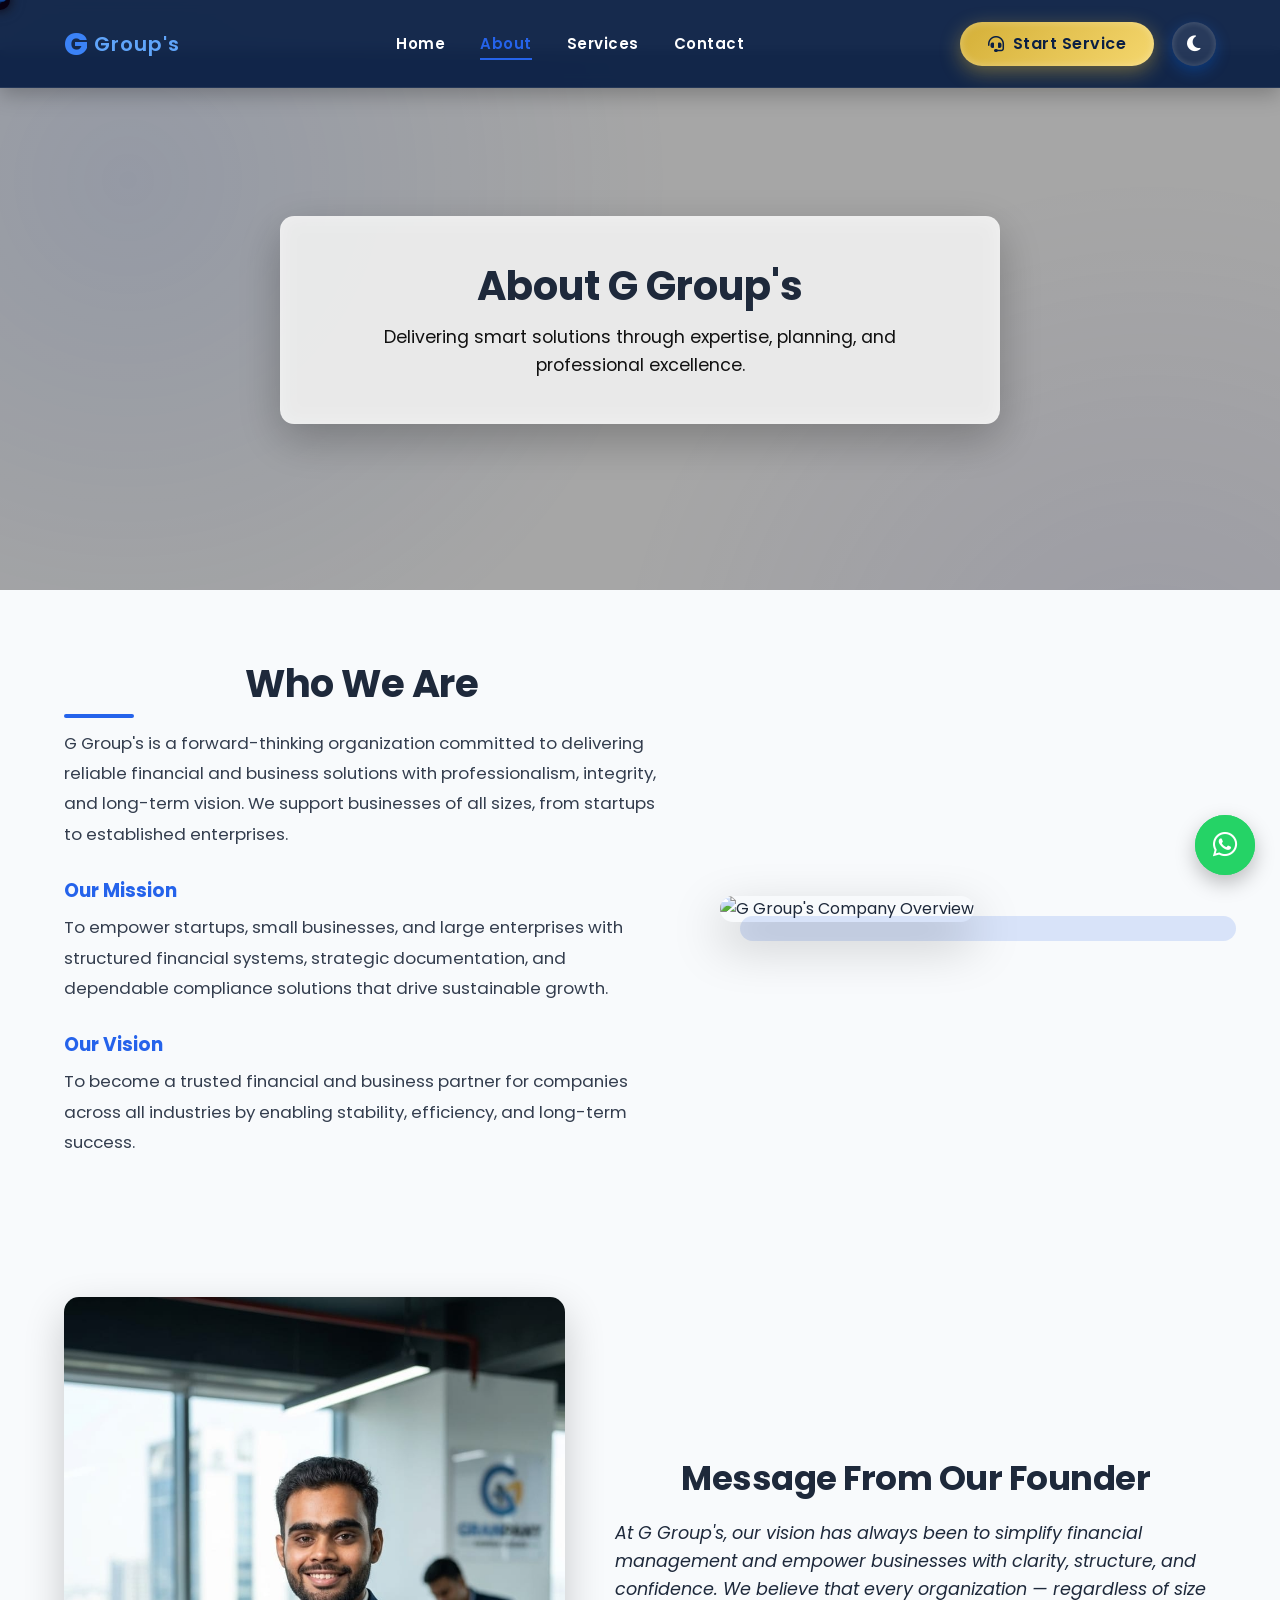
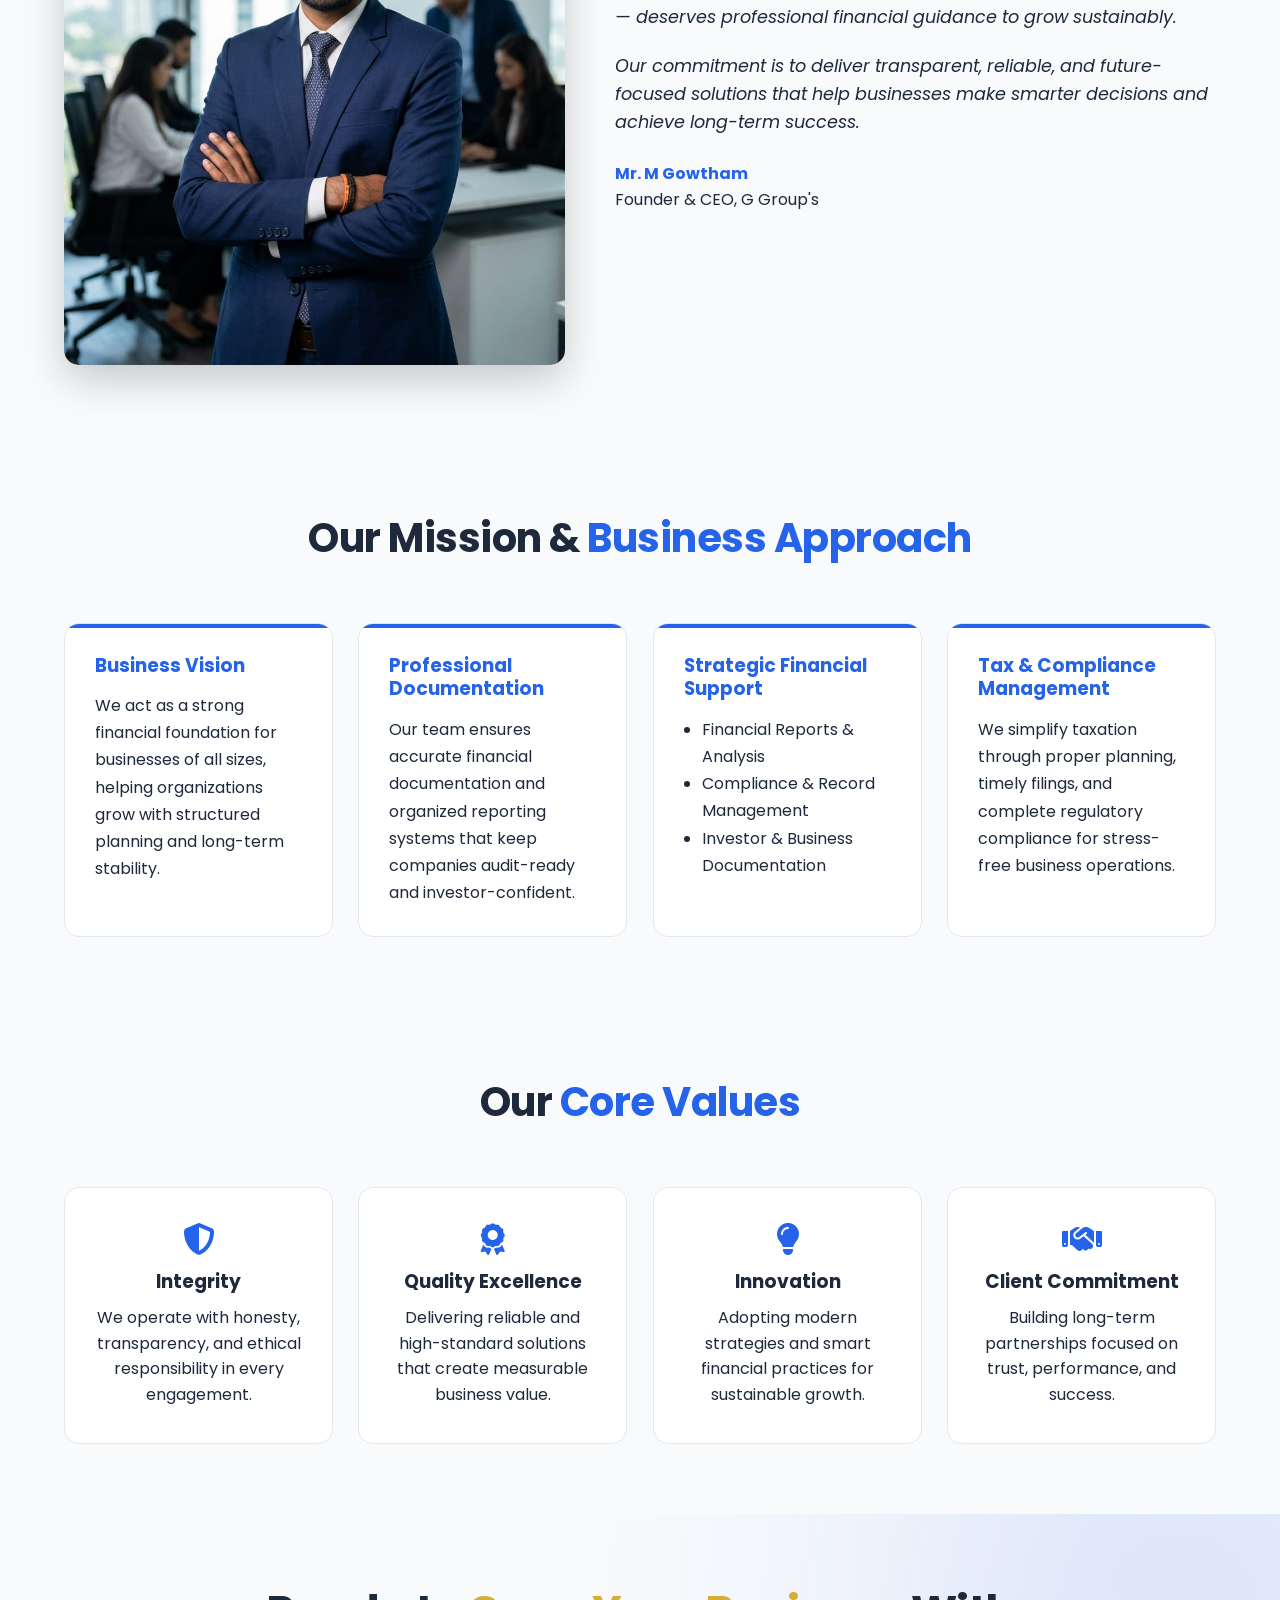
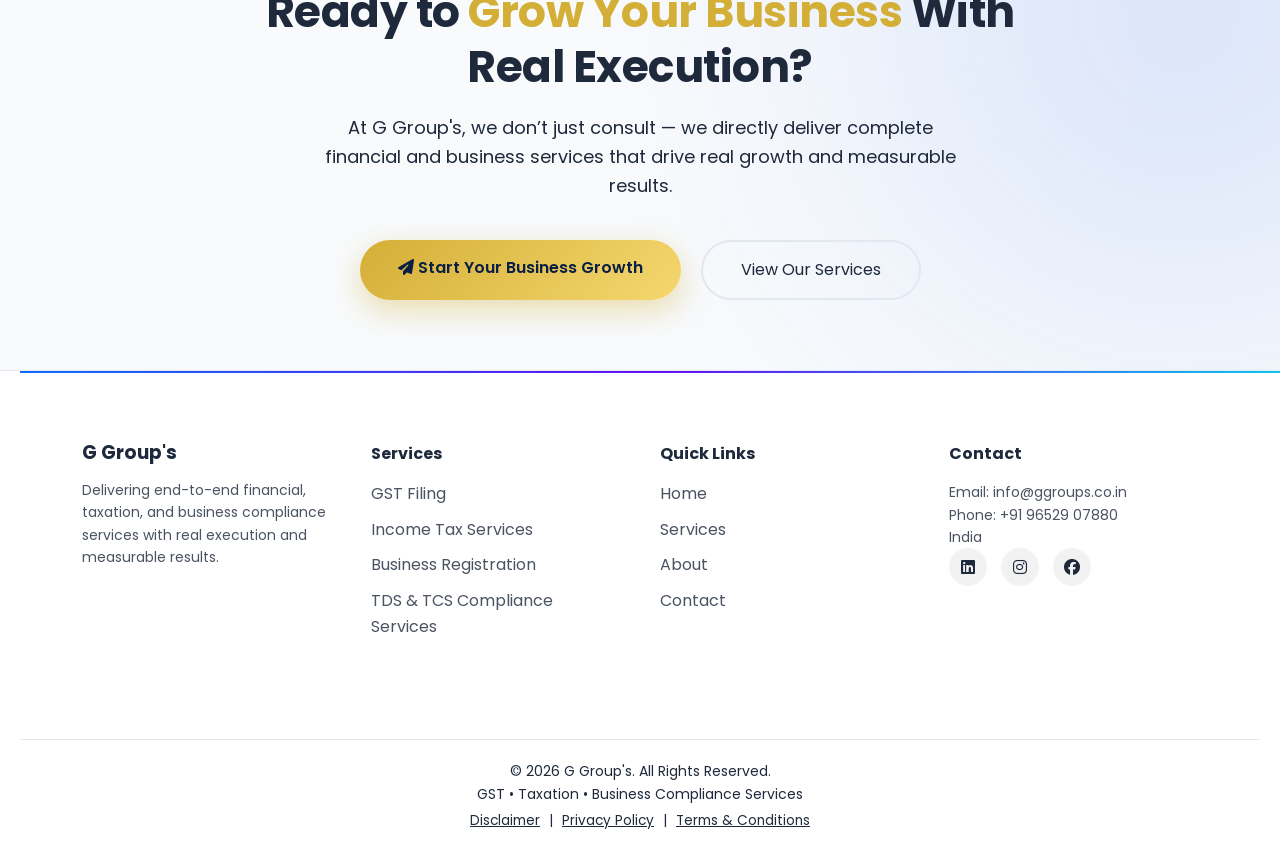
==== commit e1b316cf: "Updated LinkedIn link in website" ====
--- a/assets/pages/about.html
+++ b/assets/pages/about.html
@@ -319,7 +319,7 @@
 
                 <!-- Social Media -->
                 <div class="footer-social">
-                    <a href="https://www.linkedin.com/company/ggroups" target="_blank" rel="noopener noreferrer"><i class="fa-brands fa-linkedin"></i></a>
+                    <a href="https://www.linkedin.com/company/ggroups-finance" target="_blank" rel="noopener noreferrer"><i class="fa-brands fa-linkedin"></i></a>
                     <a href="https://www.instagram.com/ggroups._official" target="_blank" rel="noopener noreferrer"><i class="fa-brands fa-instagram"></i></a>
                     <a href="https://www.facebook.com/profile.php?id=61577542921292" target="_blank" rel="noopener noreferrer"><i class="fa-brands fa-facebook"></i></a>
                 </div>
